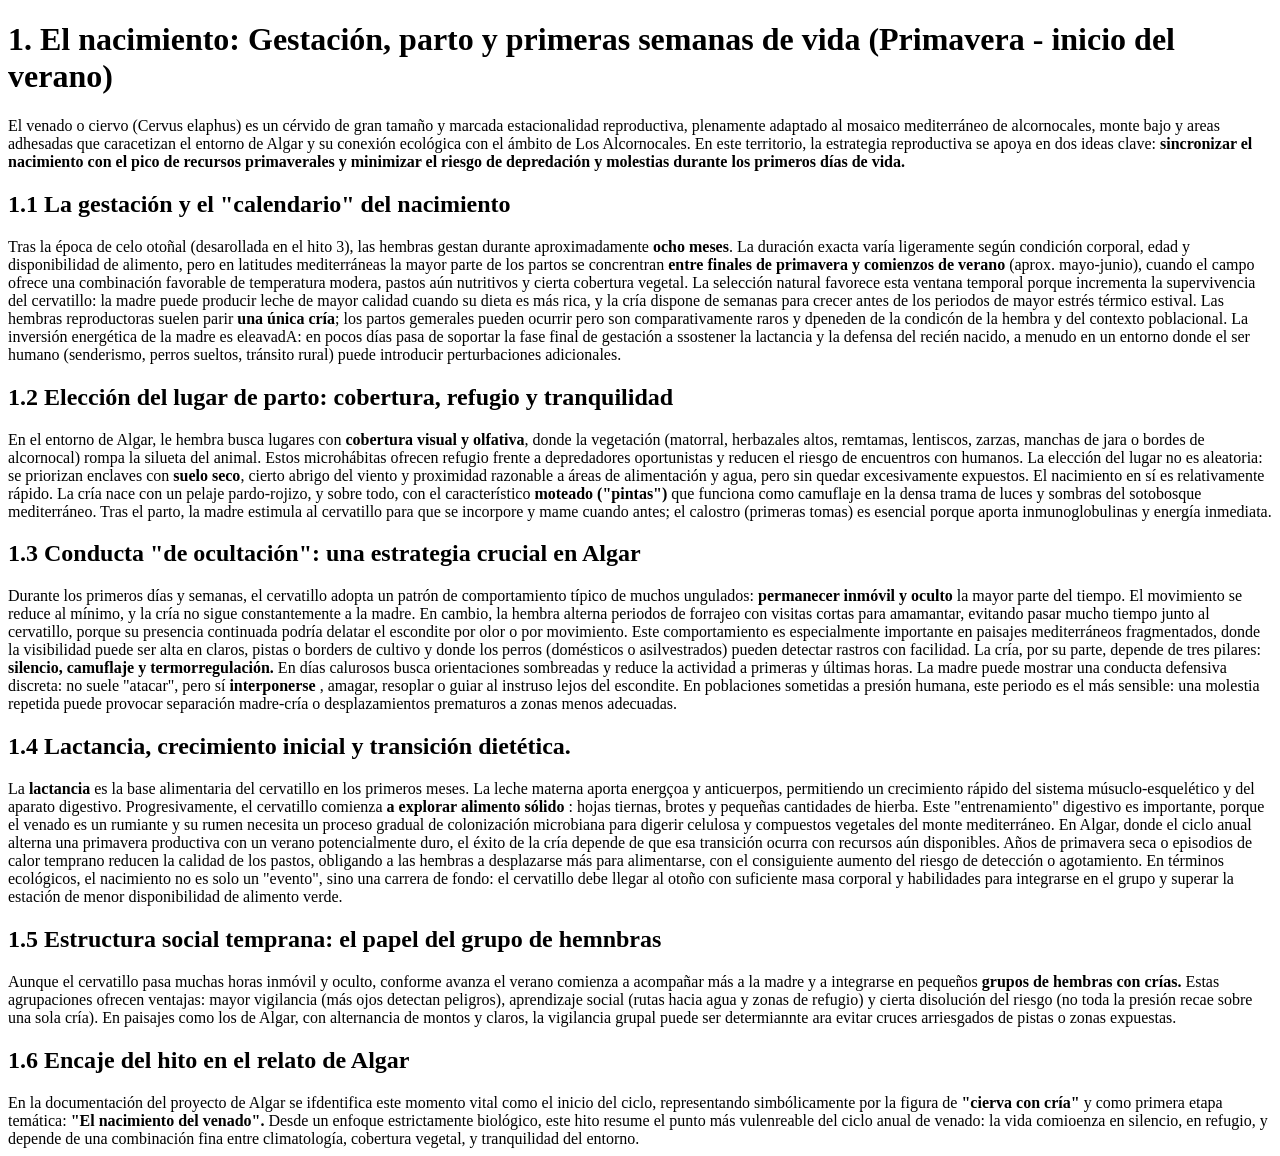
==== etapa-1/index.html @ e4fd77b7 "Texto 1, push" ====
<!DOCTYPE html>
<html lang="en">

<head>
  <meta charset="UTF-8">
  <meta name="viewport" content="width=device-width, initial-scale=1.0">
  <title>Etapa 1: El nacimiento</title>
</head>

<body>
    <h1> 1. El nacimiento: Gestación, parto y primeras semanas de vida (Primavera - inicio del verano)</h1>
    El venado o ciervo (Cervus elaphus) es un cérvido de gran tamaño y marcada estacionalidad reproductiva, plenamente adaptado al mosaico mediterráneo de alcornocales, monte bajo y areas
    adhesadas que caracetizan el entorno de Algar y su conexión ecológica con el ámbito de
    Los Alcornocales. En este territorio, la estrategia reproductiva se apoya en dos ideas 
    clave: <b>sincronizar el nacimiento con el pico de recursos primaverales y minimizar el
    riesgo de depredación y molestias durante los primeros días de vida.</b>
    <h2> 1.1 La gestación y el "calendario" del nacimiento </h2>
        Tras la época de celo otoñal (desarollada en el hito 3), las hembras gestan durante
        aproximadamente <b>ocho meses</b>. La duración exacta varía ligeramente según
        condición corporal, edad y disponibilidad de alimento, pero en latitudes mediterráneas
        la mayor parte de los partos se concrentran <b>entre finales de primavera y comienzos de verano </b>
        (aprox. mayo-junio), cuando el campo ofrece una combinación favorable de temperatura
        modera, pastos aún nutritivos y cierta cobertura vegetal. La selección natural favorece
        esta ventana temporal porque incrementa la supervivencia del cervatillo: la madre puede
        producir leche de mayor calidad cuando su dieta es más rica, y la cría dispone de 
        semanas para crecer antes de los periodos de mayor estrés térmico estival. 

        Las hembras reproductoras suelen parir <b>una única cría</b>; los partos gemerales pueden
        ocurrir pero son comparativamente raros y dpeneden de la condicón de la hembra y del
        contexto poblacional. La inversión energética de la madre es eleavadA: en pocos días 
        pasa de soportar la fase final de gestación a ssostener la lactancia y la defensa del
        recién nacido, a menudo en un entorno donde el ser humano (senderismo, perros sueltos,
        tránsito rural) puede introducir perturbaciones adicionales. 

        <h2> 1.2 Elección del lugar de parto: cobertura, refugio y tranquilidad </h2>

        En el entorno de Algar, le hembra busca lugares con <b>cobertura visual y olfativa</b>, 
        donde la vegetación (matorral, herbazales altos, remtamas, lentiscos, zarzas, manchas de jara o bordes
        de alcornocal) rompa la silueta del animal. Estos microhábitas ofrecen refugio frente a depredadores
        oportunistas y reducen el riesgo de encuentros con humanos. 
        La elección del lugar no es aleatoria: se priorizan enclaves con <b>suelo seco</b>, cierto abrigo del viento
        y proximidad razonable a áreas de alimentación y agua, pero sin quedar excesivamente expuestos.

        El nacimiento en sí es relativamente rápido. La cría nace con un pelaje pardo-rojizo, y sobre todo,
        con el característico <b>moteado ("pintas") </b> que funciona como camuflaje en la densa trama de luces y sombras
        del sotobosque mediterráneo. Tras el parto, la madre estimula al cervatillo para que se incorpore y mame
        cuando antes; el calostro (primeras tomas) es esencial porque aporta inmunoglobulinas y energía inmediata. 

        <h2> 1.3 Conducta "de ocultación": una estrategia crucial en Algar </h2>
        Durante los primeros días y semanas, el cervatillo adopta un patrón de comportamiento típico de muchos
        ungulados: <b>permanecer inmóvil y oculto</b> la mayor parte del tiempo. El movimiento se reduce al mínimo, y la cría 
        no sigue constantemente a la madre. En cambio, la hembra alterna periodos de forrajeo con visitas cortas para
        amamantar, evitando pasar mucho tiempo junto al cervatillo, porque su presencia continuada podría delatar el 
        escondite por olor o por movimiento. Este comportamiento es especialmente importante en paisajes mediterráneos 
        fragmentados, donde la visibilidad puede ser alta en claros, pistas o borders de cultivo y donde los perros
        (domésticos o asilvestrados) pueden detectar rastros con facilidad.

        La cría, por su parte, depende de tres pilares: <b>silencio, camuflaje y termorregulación.</b>
        En días calurosos busca orientaciones sombreadas y reduce la actividad a primeras y últimas
        horas. La madre puede mostrar una conducta defensiva discreta: no suele "atacar", pero sí <b>interponerse </b>,
        amagar, resoplar o guiar al instruso lejos del escondite. En poblaciones sometidas a presión humana, este 
        periodo es el más sensible: una molestia repetida puede provocar separación madre-cría o desplazamientos 
        prematuros a zonas menos adecuadas. 

        <h2> 1.4 Lactancia, crecimiento inicial y transición dietética. </h2>

        La <b> lactancia </b> es la base alimentaria del cervatillo en los primeros meses. La leche materna aporta energçoa y anticuerpos, permitiendo un crecimiento rápido del sistema músuclo-esquelético
        y del aparato digestivo. Progresivamente, el cervatillo comienza<b> a explorar alimento sólido </b> : hojas tiernas, brotes y pequeñas cantidades de hierba. Este "entrenamiento" digestivo
        es importante, porque el venado es un rumiante y su rumen necesita un proceso gradual de colonización microbiana para digerir celulosa y compuestos vegetales del monte mediterráneo. 

        En Algar, donde el ciclo anual alterna una primavera productiva con un verano potencialmente duro, el éxito de la cría depende de que esa transición ocurra con recursos aún
        disponibles. Años de primavera seca o episodios de calor temprano reducen la calidad de los pastos, obligando a las hembras a desplazarse más para alimentarse, con el consiguiente
        aumento del riesgo de detección o agotamiento. En términos ecológicos, el nacimiento no es solo un "evento", sino una carrera de fondo: el cervatillo debe llegar al otoño con
        suficiente masa corporal y habilidades para integrarse en el grupo y superar la estación de menor disponibilidad de alimento verde. 

        <h2> 1.5 Estructura social temprana: el papel del grupo de hemnbras </h2>

        Aunque el cervatillo pasa muchas horas inmóvil y oculto, conforme avanza el verano comienza a acompañar más a la madre y a integrarse en pequeños<b> grupos de hembras con crías.</b>
        Estas agrupaciones ofrecen ventajas: mayor vigilancia (más ojos detectan peligros), aprendizaje social (rutas hacia agua y zonas de refugio) y cierta disolución del riesgo
        (no toda la presión recae sobre una sola cría). En paisajes como los de Algar, con alternancia de montos y claros, la vigilancia grupal puede ser determiannte ara evitar 
        cruces arriesgados de pistas o zonas expuestas.

        <h2> 1.6 Encaje del hito en el relato de Algar </h2>

        En la documentación del proyecto de Algar se ifdentifica este momento vital como el inicio del ciclo, representando simbólicamente por la figura de <b>"cierva con cría"</b> y como primera etapa 
        temática: <b>"El nacimiento del venado".</b>

        Desde un enfoque estrictamente biológico, este hito resume el punto más vulenreable del ciclo anual de venado: la vida comioenza en silencio, en refugio, y depende de una combinación
        fina entre climatología, cobertura vegetal, y tranquilidad del entorno. 

</body>

</html>
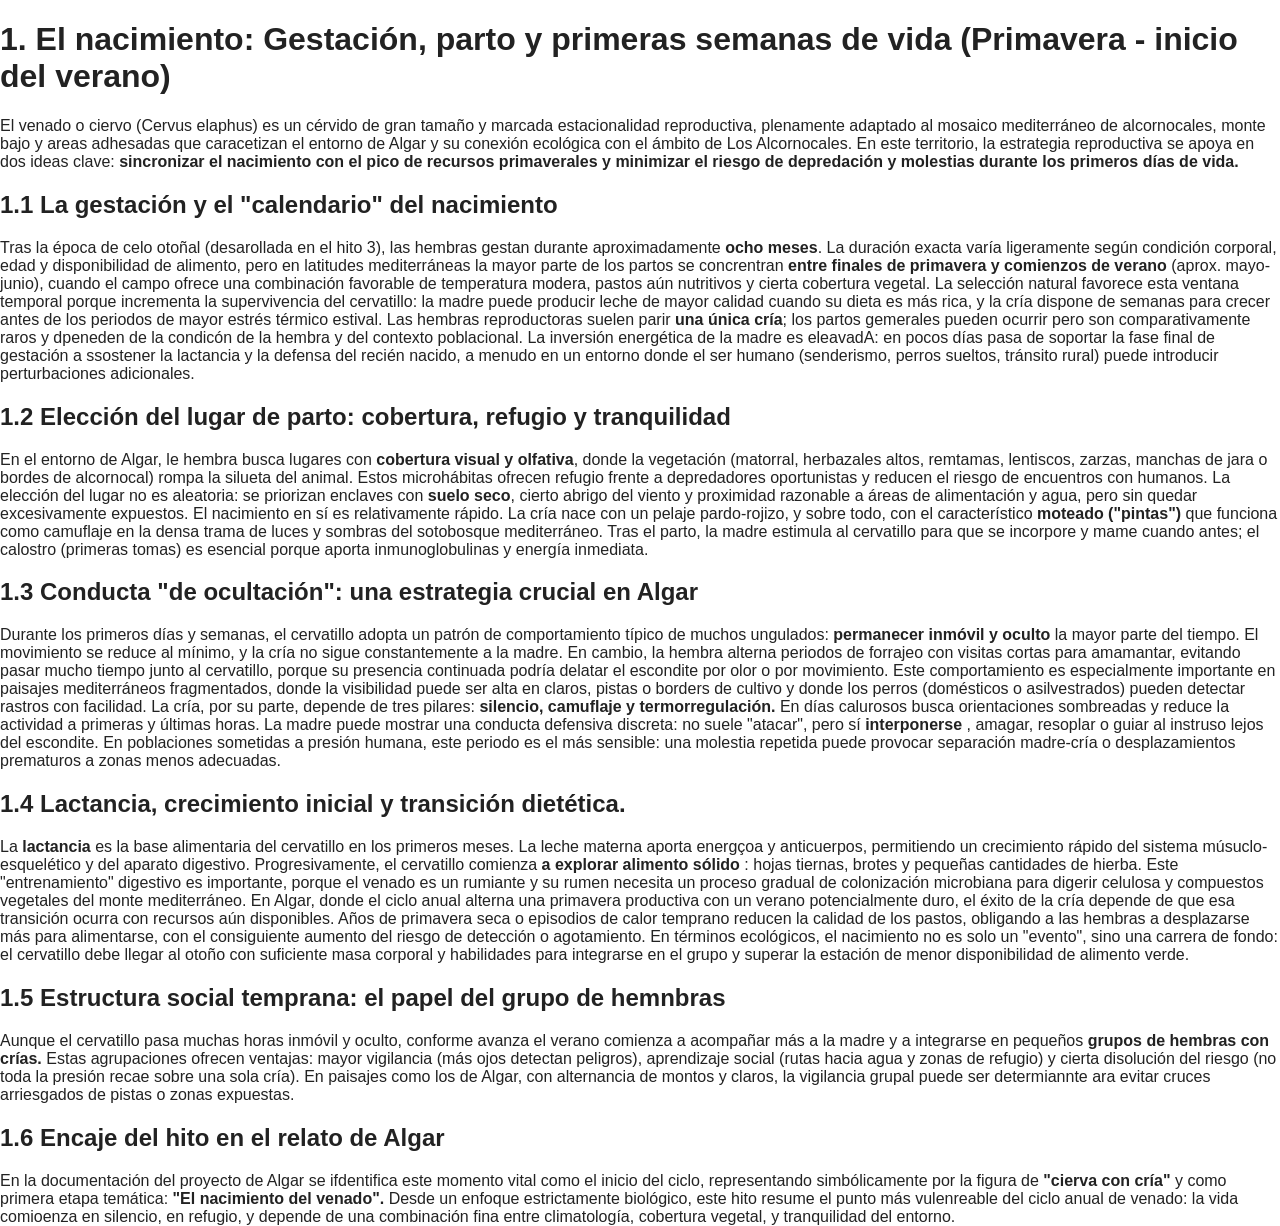
==== commit 235f66b4: "css added to etapa 1" ====
--- a/etapa-1/index.html
+++ b/etapa-1/index.html
@@ -5,6 +5,7 @@
   <meta charset="UTF-8">
   <meta name="viewport" content="width=device-width, initial-scale=1.0">
   <title>Etapa 1: El nacimiento</title>
+  <link rel="stylesheet" href="../main.css">
 </head>
 
 <body>
--- a/main.css
+++ b/main.css
@@ -0,0 +1,531 @@
+
+
+
+/* ------------------- PAGINA MAPA ---------------- */
+
+
+/* =====================================================
+   1. CUSTOMIZATION SETTINGS
+===================================================== */
+
+:root {
+
+  /* GENERAL PAGE */
+  --page-background: #ffffff;
+  --page-font: Arial, sans-serif;
+  --page-text-color: #222222;
+
+  /* LOGO AREA */
+  --logo-area-background: #ffffff;
+  --logo-area-height: 110px;
+  --logo-area-padding: 20px 30px;
+  --logo-area-alignment: flex-start;
+
+  --logo-width: 180px;
+  --logo-height: 70px;
+  --logo-object-fit: contain;
+
+  /* LEFT LINKS AREA */
+  --links-background: #94b97f;
+  --links-padding: 25px 30px;
+  --links-gap: 40px;
+
+  --links-font-family: Georgia, sans-serif;
+  --links-font-size: 30px;
+  --links-font-weight: 600;
+  --links-text-color: #333333;
+  --links-hover-color: #c49a55;
+
+  --links-description-size: 17px;
+  --links-description-color: #434343;
+  --links-description-weight: 400;
+
+  /* LEFT COLUMN */
+  --sidebar-width: 300px;
+  --sidebar-background: #f4f4f4;
+
+  /* MAIN CONTENT */
+  --main-background: #ffffff;
+  --main-padding: 30px;
+  --map-panel-gap: 25px;
+
+  /* INFORMATION PANEL */
+  --info-panel-width: 300px;
+  --info-panel-background: #ffffff;
+  --info-panel-padding: 20px;
+
+  /* INFORMATION TITLES */
+  --info-title-font: Georgia, serif;
+  --info-title-size: 27px;
+  --info-title-color: #292929;
+  --info-title-accent: #c49a55;
+
+  /* INFO IMAGE */
+  --info-image-height: 190px;
+  --info-image-radius: 6px;
+
+  /* MAP MARKERS */
+  --marker-size: 25px;
+  --marker-color: #e5383500;
+  --marker-hover-color: #ff9800;
+
+  /* MOBILE */
+  --mobile-padding: 15px;
+}
+
+
+/* =====================================================
+   2. GENERAL PAGE STYLING
+===================================================== */
+
+* {
+  box-sizing: border-box;
+}
+
+body {
+  margin: 0;
+  font-family: var(--page-font);
+  background: var(--page-background);
+  color: var(--page-text-color);
+}
+
+
+/* =====================================================
+   3. MAIN DESKTOP LAYOUT
+   Left sidebar + right map area
+===================================================== */
+
+.page-layout {
+  display: flex;
+  width: 100%;
+  min-height: 100vh;
+  align-items: stretch;
+}
+
+
+/* =====================================================
+   4. LEFT SIDEBAR
+===================================================== */
+
+.sidebar {
+  width: var(--sidebar-width);
+  flex: 0 0 var(--sidebar-width);
+
+  background: var(--sidebar-background);
+  display: flex;
+  flex-direction: column;
+}
+
+
+/* LOGO AREA */
+
+.logo-area {
+  width: 100%;
+  min-height: var(--logo-area-height);
+  padding: var(--logo-area-padding);
+
+  display: flex;
+  align-items: center;
+  justify-content: var(--logo-area-alignment);
+
+  background: var(--logo-area-background);
+}
+
+.logo-area img {
+  width: var(--logo-width);
+  height: var(--logo-height);
+  object-fit: var(--logo-object-fit);
+  display: block;
+  max-width: 100%;
+}
+
+
+/* =====================================================
+   5. EXTERNAL LINKS
+===================================================== */
+
+.links-area {
+  width: 100%;
+  padding: var(--links-padding);
+  background: var(--links-background);
+  border-top-right-radius: 20px;
+  border-bottom-right-radius: 20px;
+
+  display: flex;
+  flex-direction: column;
+  align-items: flex-start;
+  justify-content: flex-start;
+
+  gap: var(--links-gap);
+}
+
+.link-item {
+  display: flex;
+  flex-direction: column;
+  align-items: flex-start;
+  gap: 6px;
+}
+
+.link-item a {
+  font-family: var(--links-font-family);
+  font-size: var(--links-font-size);
+  font-weight: var(--links-font-weight);
+
+  color: var(--links-text-color);
+  text-decoration: none;
+
+  transition: color 0.2s ease;
+}
+
+.link-item a:hover {
+  color: var(--links-hover-color);
+}
+
+.link-item span {
+  font-family: var(--links-font-family);
+  font-size: var(--links-description-size);
+  font-weight: var(--links-description-weight);
+
+  color: var(--links-description-color);
+  line-height: 1.5;
+}
+
+
+/* =====================================================
+   6. RIGHT MAIN CONTENT
+===================================================== */
+
+.main-content {
+  flex: 1;
+  min-width: 0;
+
+  padding: var(--main-padding);
+  background: var(--main-background);
+}
+
+
+/* =====================================================
+   7. MAP AND INFORMATION PANEL
+===================================================== */
+
+.map-layout {
+  width: 100%;
+
+  display: flex;
+  align-items: flex-start;
+  gap: var(--map-panel-gap);
+}
+
+.map-container {
+  flex: 1;
+  min-width: 0;
+  
+}
+
+/*
+  Set this aspect ratio to match your map image.
+  Example: 1920 x 1080 = 16 / 9
+*/
+
+.map-wrapper {
+  position: relative;
+  width: 100%;
+  aspect-ratio: 4 / 3;
+  overflow: hidden;
+  border-radius: 30px;
+}
+
+.map-wrapper > img {
+  position: absolute;
+  inset: 0;
+
+  width: 100%;
+  height: 100%;
+
+  display: block;
+  object-fit: fill;
+}
+
+
+/* =====================================================
+   8. MAP MARKERS
+===================================================== */
+
+.map-point {
+  position: absolute;
+
+  width: var(--marker-size);
+  height: var(--marker-size);
+
+  border-radius: 50%;
+  background: var(--marker-color);
+
+  border: 5px solid white;
+  transform: translate(-50%, -50%);
+
+  cursor: pointer;
+  z-index: 2;
+
+  transition:
+    background 0.2s ease,
+    transform 0.2s ease;
+}
+
+.map-point:hover,
+.map-point.active,
+.map-point:focus-visible {
+  background: var(--marker-hover-color);
+  transform: translate(-50%, -50%) scale(1.3);
+}
+
+.map-point:focus-visible {
+  outline: 2px solid var(--marker-hover-color);
+  outline-offset: 4px;
+}
+
+.map-point.active {
+  animation: markerPulse 0.5s ease;
+}
+
+@keyframes markerPulse {
+
+  0% {
+    transform: translate(-50%, -50%) scale(1);
+  }
+
+  50% {
+    transform: translate(-50%, -50%) scale(1.5);
+  }
+
+  100% {
+    transform: translate(-50%, -50%) scale(1.3);
+  }
+
+}
+
+
+/* =====================================================
+   9. INFORMATION PANEL
+===================================================== */
+
+.info-panel {
+  flex: 0 0 var(--info-panel-width);
+  width: var(--info-panel-width);
+
+  padding: var(--info-panel-padding);
+  background: var(--info-panel-background);
+
+  min-width: 0;
+
+  transition:
+    opacity 0.2s ease,
+    transform 0.2s ease;
+}
+
+.info-panel.changing {
+  opacity: 0;
+  transform: translateY(8px);
+}
+
+
+/* =====================================================
+   10. STYLIZED INFORMATION TITLES
+===================================================== */
+
+.info-panel h2 {
+  font-family: var(--info-title-font);
+  font-size: var(--info-title-size);
+  font-weight: 600;
+  line-height: 1.2;
+  letter-spacing: -0.5px;
+
+  color: var(--info-title-color);
+
+  margin-top: 0;
+  margin-bottom: 22px;
+  padding-bottom: 12px;
+
+  position: relative;
+
+  animation: textAppear 0.4s ease both;
+}
+
+.info-panel h2::after {
+  content: "";
+
+  position: absolute;
+  bottom: 0;
+  left: 0;
+
+  width: 45px;
+  height: 3px;
+
+  background: var(--info-title-accent);
+  border-radius: 3px;
+}
+
+
+/* =====================================================
+   11. INFORMATION IMAGES
+===================================================== */
+
+.info-image {
+  width: 100%;
+  height: var(--info-image-height);
+
+  object-fit: cover;
+  border-radius: var(--info-image-radius);
+
+  display: block;
+  margin-bottom: 20px;
+
+  animation: imageAppear 0.45s ease both;
+}
+
+@keyframes imageAppear {
+
+  from {
+    opacity: 0;
+    transform: scale(0.97);
+  }
+
+  to {
+    opacity: 1;
+    transform: scale(1);
+  }
+
+}
+
+
+/* =====================================================
+   12. INFORMATION TEXT ANIMATION
+===================================================== */
+
+.info-panel p {
+  line-height: 1.6;
+
+  animation: textAppear 0.4s ease both;
+  animation-delay: 0.08s;
+}
+
+.info-extra {
+  margin-top: 15px;
+  line-height: 1.6;
+
+  animation: textAppear 0.4s ease both;
+  animation-delay: 0.14s;
+}
+
+@keyframes textAppear {
+
+  from {
+    opacity: 0;
+    transform: translateY(6px);
+  }
+
+  to {
+    opacity: 1;
+    transform: translateY(0);
+  }
+
+}
+
+
+/* =====================================================
+   13. RESPONSIVE DESIGN
+===================================================== */
+
+/* Tablet and mobile */
+
+@media (max-width: 900px) {
+
+  /* Stack sidebar above map */
+  .page-layout {
+    flex-direction: column;
+  }
+
+  .sidebar {
+    width: 100%;
+    flex: none;
+  }
+
+  .logo-area {
+    min-height: 105px;
+    padding: 15px 20px;
+  }
+
+  /* Links become horizontal where space allows */
+  .links-area {
+    flex-direction: column;
+    flex-wrap: wrap;
+    gap: 22px;
+    padding: 20px;
+    border-radius: 20px;
+  }
+
+  .link-item a {
+    font-size: 40px;
+  }
+
+  .link-item span {
+    font-size: 20px;
+  }
+
+  /* Map below links */
+  .main-content {
+    width: 100%;
+    padding: var(--mobile-padding);
+  }
+
+  /* Map and info panel stack */
+  .map-layout {
+    flex-direction: column;
+  }
+
+  .map-container {
+    width: 100%;
+  }
+
+  .info-panel {
+    width: 100%;
+    flex: none;
+  }
+
+  .info-image {
+    height: 220px;
+  }
+
+}
+
+
+/* Smaller mobile screens */
+
+@media (max-width: 480px) {
+
+  .links-area {
+    flex-direction: column;
+    align-items: flex-start;
+    gap: 18px;
+  }
+
+}
+
+
+/* =====================================================
+   14. ACCESSIBILITY: REDUCED MOTION
+===================================================== */
+
+@media (prefers-reduced-motion: reduce) {
+
+  .info-panel,
+  .info-image,
+  .info-panel h2,
+  .info-panel p,
+  .info-extra,
+  .map-point.active,
+  .links-area a {
+    animation: none !important;
+    transition: none !important;
+  }
+
+}
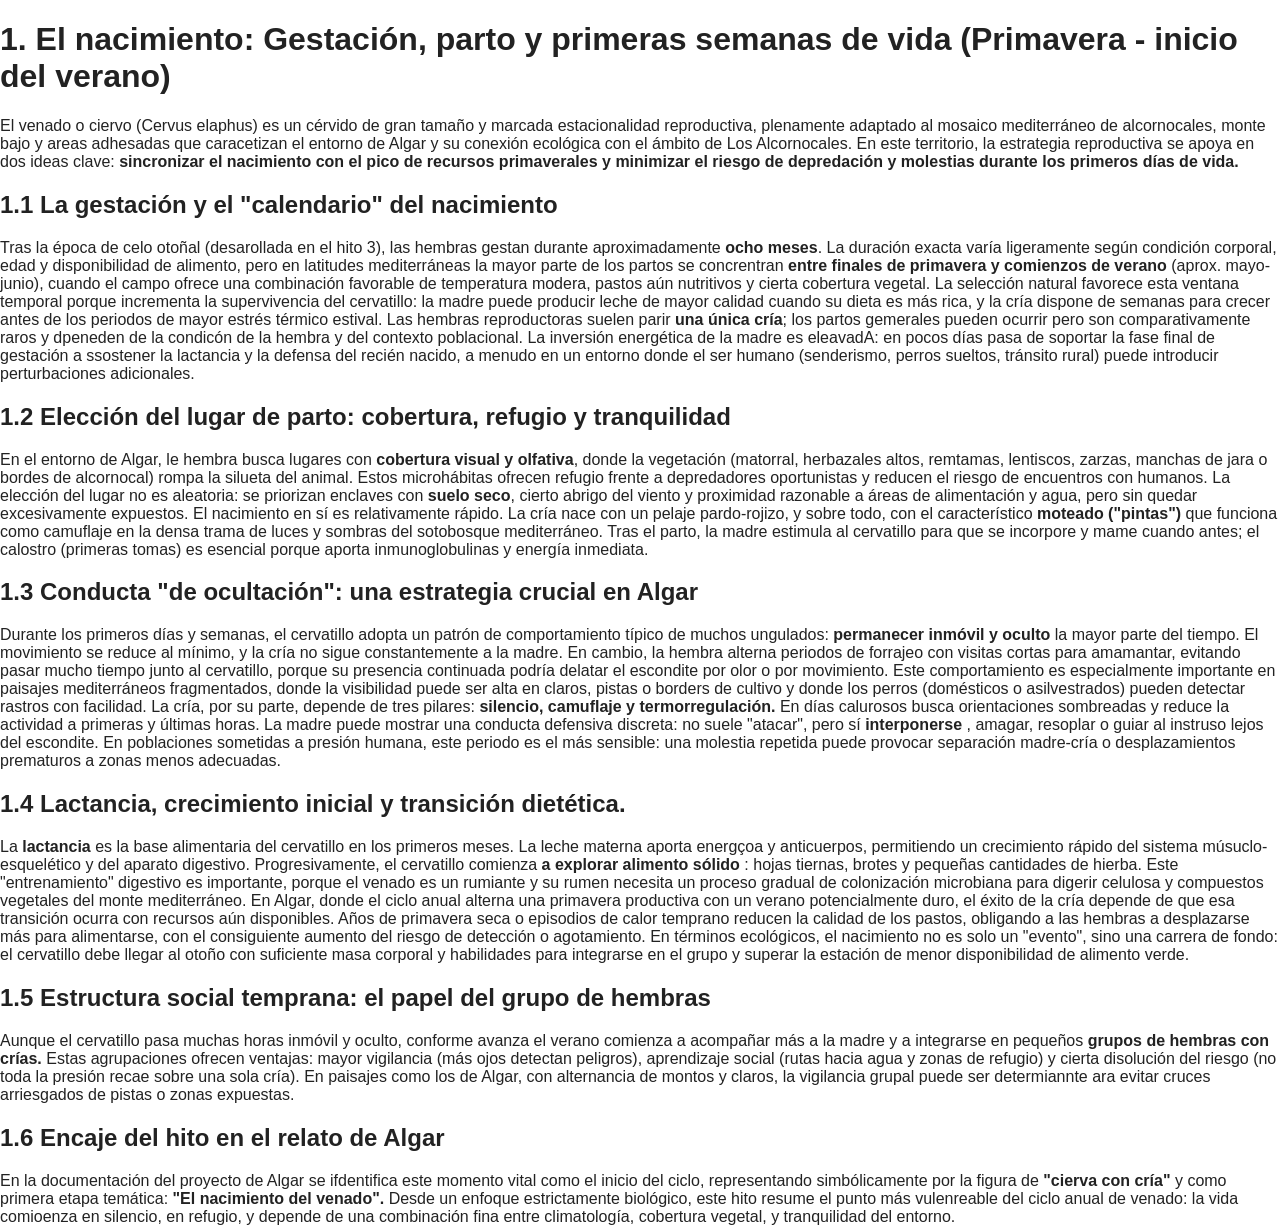
==== commit 233413a5: "nitpick1" ====
--- a/etapa-1/index.html
+++ b/etapa-1/index.html
@@ -74,7 +74,7 @@
         aumento del riesgo de detección o agotamiento. En términos ecológicos, el nacimiento no es solo un "evento", sino una carrera de fondo: el cervatillo debe llegar al otoño con
         suficiente masa corporal y habilidades para integrarse en el grupo y superar la estación de menor disponibilidad de alimento verde. 
 
-        <h2> 1.5 Estructura social temprana: el papel del grupo de hemnbras </h2>
+        <h2> 1.5 Estructura social temprana: el papel del grupo de hembras </h2>
 
         Aunque el cervatillo pasa muchas horas inmóvil y oculto, conforme avanza el verano comienza a acompañar más a la madre y a integrarse en pequeños<b> grupos de hembras con crías.</b>
         Estas agrupaciones ofrecen ventajas: mayor vigilancia (más ojos detectan peligros), aprendizaje social (rutas hacia agua y zonas de refugio) y cierta disolución del riesgo
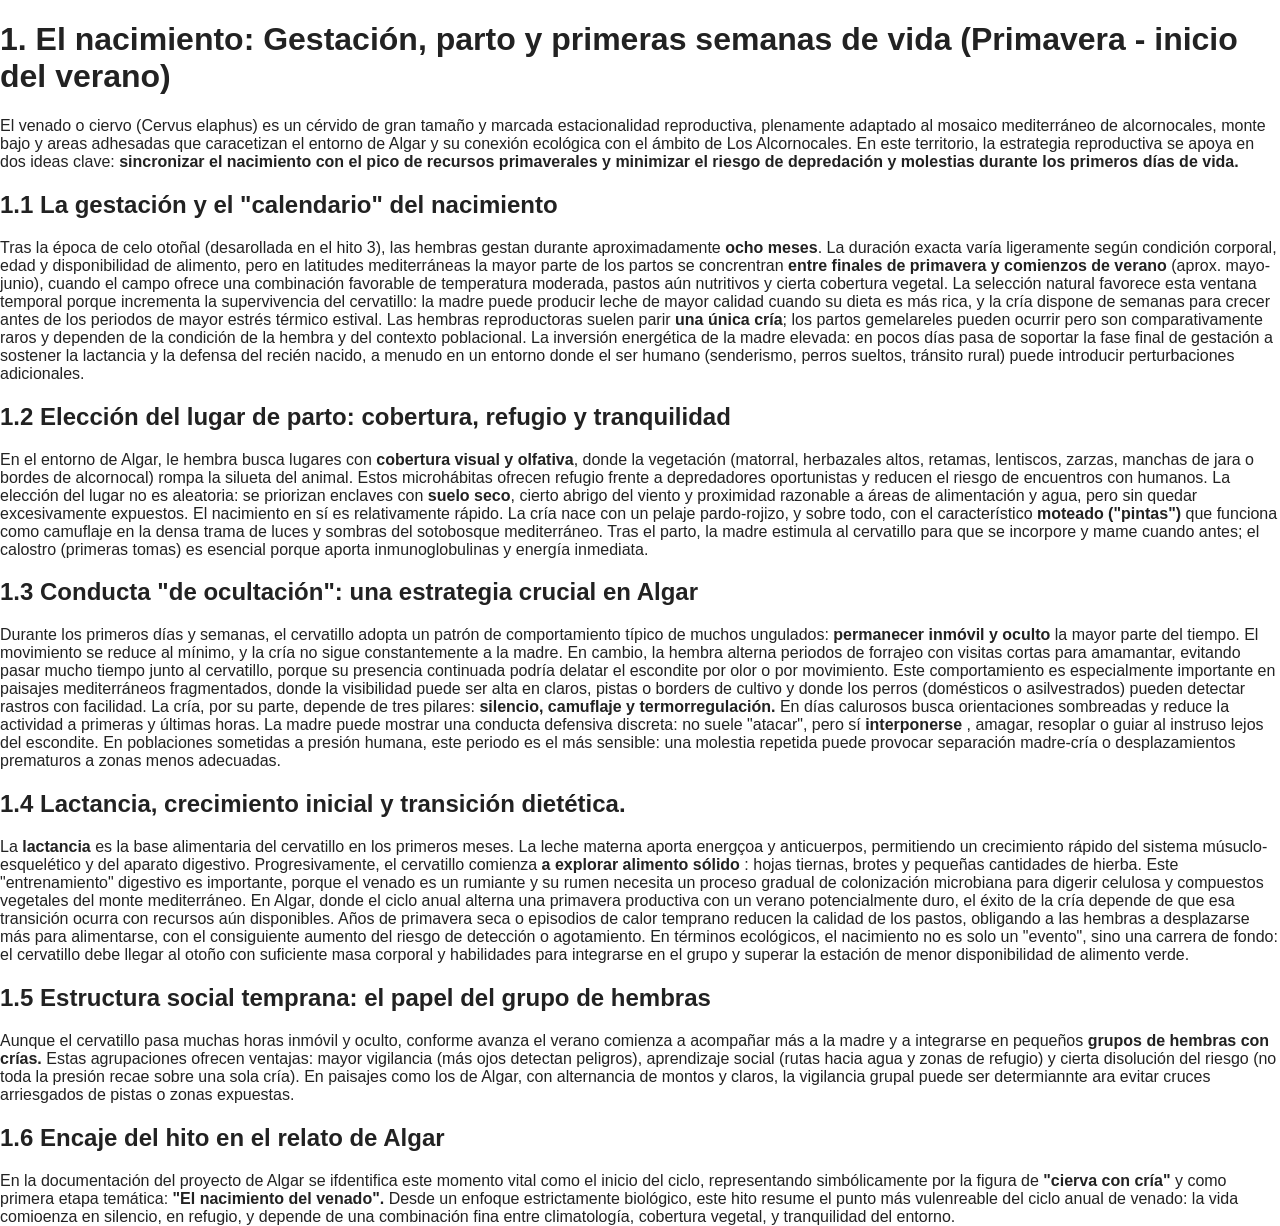
==== commit 5343b335: "nitpick2" ====
--- a/etapa-1/index.html
+++ b/etapa-1/index.html
@@ -21,22 +21,22 @@
         condición corporal, edad y disponibilidad de alimento, pero en latitudes mediterráneas
         la mayor parte de los partos se concrentran <b>entre finales de primavera y comienzos de verano </b>
         (aprox. mayo-junio), cuando el campo ofrece una combinación favorable de temperatura
-        modera, pastos aún nutritivos y cierta cobertura vegetal. La selección natural favorece
+        moderada, pastos aún nutritivos y cierta cobertura vegetal. La selección natural favorece
         esta ventana temporal porque incrementa la supervivencia del cervatillo: la madre puede
         producir leche de mayor calidad cuando su dieta es más rica, y la cría dispone de 
         semanas para crecer antes de los periodos de mayor estrés térmico estival. 
 
-        Las hembras reproductoras suelen parir <b>una única cría</b>; los partos gemerales pueden
-        ocurrir pero son comparativamente raros y dpeneden de la condicón de la hembra y del
-        contexto poblacional. La inversión energética de la madre es eleavadA: en pocos días 
-        pasa de soportar la fase final de gestación a ssostener la lactancia y la defensa del
+        Las hembras reproductoras suelen parir <b>una única cría</b>; los partos gemelareles pueden
+        ocurrir pero son comparativamente raros y dependen de la condición de la hembra y del
+        contexto poblacional. La inversión energética de la madre elevada: en pocos días 
+        pasa de soportar la fase final de gestación a sostener la lactancia y la defensa del
         recién nacido, a menudo en un entorno donde el ser humano (senderismo, perros sueltos,
         tránsito rural) puede introducir perturbaciones adicionales. 
 
         <h2> 1.2 Elección del lugar de parto: cobertura, refugio y tranquilidad </h2>
 
         En el entorno de Algar, le hembra busca lugares con <b>cobertura visual y olfativa</b>, 
-        donde la vegetación (matorral, herbazales altos, remtamas, lentiscos, zarzas, manchas de jara o bordes
+        donde la vegetación (matorral, herbazales altos, retamas, lentiscos, zarzas, manchas de jara o bordes
         de alcornocal) rompa la silueta del animal. Estos microhábitas ofrecen refugio frente a depredadores
         oportunistas y reducen el riesgo de encuentros con humanos. 
         La elección del lugar no es aleatoria: se priorizan enclaves con <b>suelo seco</b>, cierto abrigo del viento
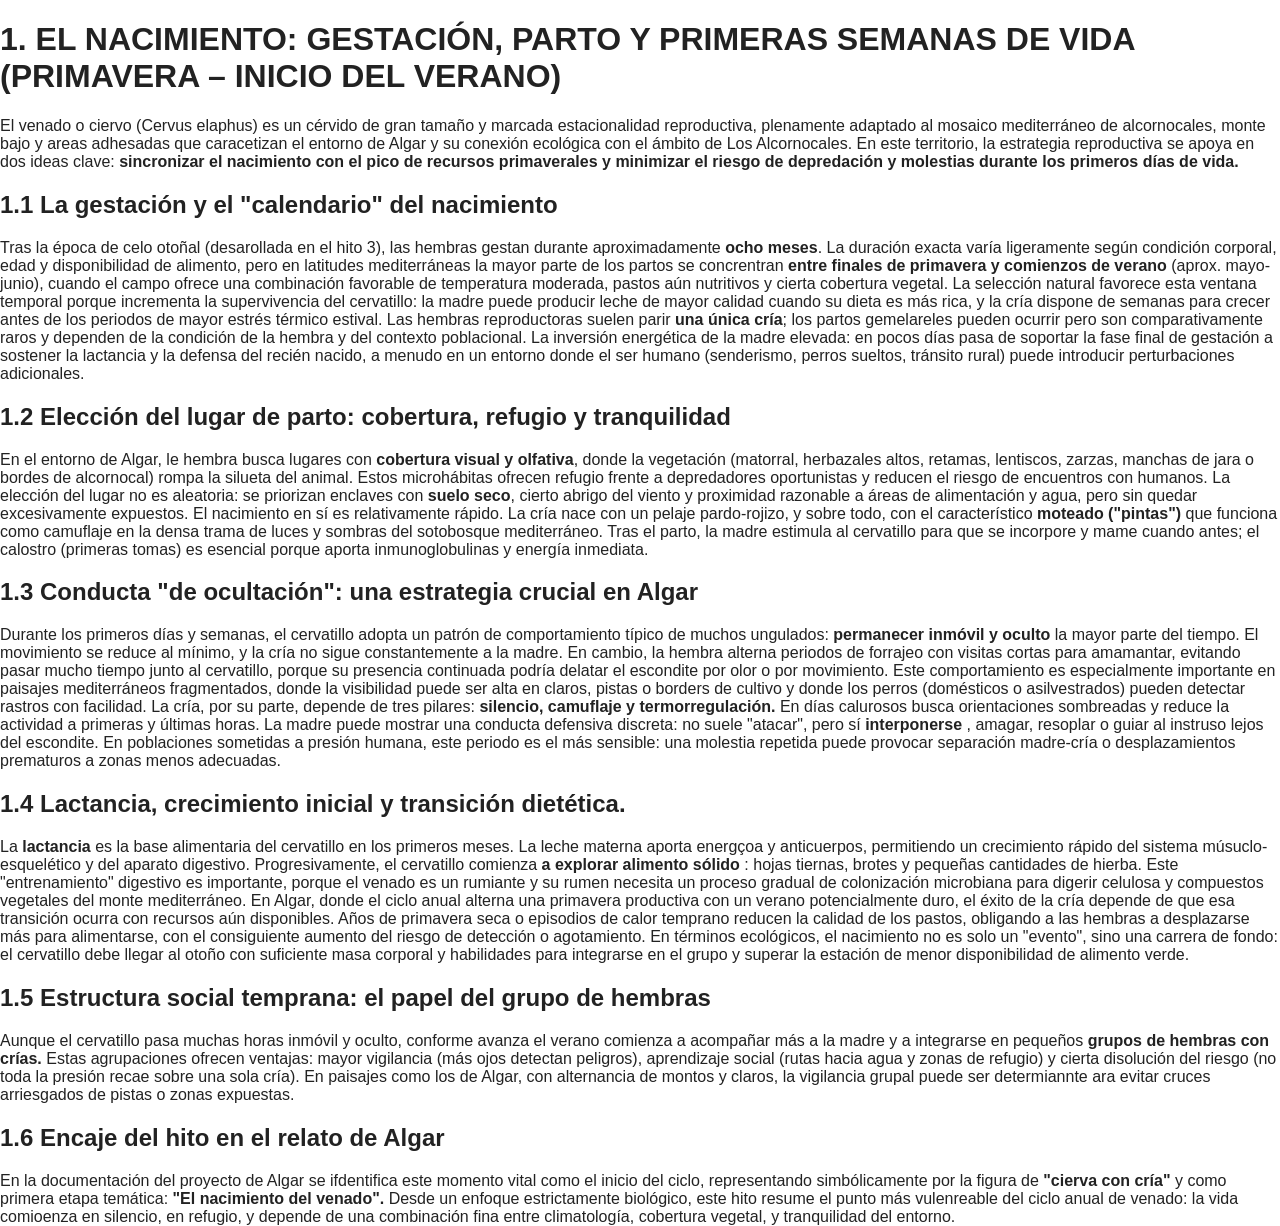
==== commit e6b49ca7: "Nitpick" ====
--- a/etapa-1/index.html
+++ b/etapa-1/index.html
@@ -9,86 +9,100 @@
 </head>
 
 <body>
-    <h1> 1. El nacimiento: Gestación, parto y primeras semanas de vida (Primavera - inicio del verano)</h1>
-    El venado o ciervo (Cervus elaphus) es un cérvido de gran tamaño y marcada estacionalidad reproductiva, plenamente adaptado al mosaico mediterráneo de alcornocales, monte bajo y areas
-    adhesadas que caracetizan el entorno de Algar y su conexión ecológica con el ámbito de
-    Los Alcornocales. En este territorio, la estrategia reproductiva se apoya en dos ideas 
-    clave: <b>sincronizar el nacimiento con el pico de recursos primaverales y minimizar el
+  <h1> 1. EL NACIMIENTO: GESTACIÓN, PARTO Y PRIMERAS SEMANAS DE VIDA
+    (PRIMAVERA – INICIO DEL VERANO)</h1>
+  El venado o ciervo (Cervus elaphus) es un cérvido de gran tamaño y marcada estacionalidad reproductiva, plenamente
+  adaptado al mosaico mediterráneo de alcornocales, monte bajo y areas
+  adhesadas que caracetizan el entorno de Algar y su conexión ecológica con el ámbito de
+  Los Alcornocales. En este territorio, la estrategia reproductiva se apoya en dos ideas
+  clave: <b>sincronizar el nacimiento con el pico de recursos primaverales y minimizar el
     riesgo de depredación y molestias durante los primeros días de vida.</b>
-    <h2> 1.1 La gestación y el "calendario" del nacimiento </h2>
-        Tras la época de celo otoñal (desarollada en el hito 3), las hembras gestan durante
-        aproximadamente <b>ocho meses</b>. La duración exacta varía ligeramente según
-        condición corporal, edad y disponibilidad de alimento, pero en latitudes mediterráneas
-        la mayor parte de los partos se concrentran <b>entre finales de primavera y comienzos de verano </b>
-        (aprox. mayo-junio), cuando el campo ofrece una combinación favorable de temperatura
-        moderada, pastos aún nutritivos y cierta cobertura vegetal. La selección natural favorece
-        esta ventana temporal porque incrementa la supervivencia del cervatillo: la madre puede
-        producir leche de mayor calidad cuando su dieta es más rica, y la cría dispone de 
-        semanas para crecer antes de los periodos de mayor estrés térmico estival. 
+  <h2> 1.1 La gestación y el "calendario" del nacimiento </h2>
+  Tras la época de celo otoñal (desarollada en el hito 3), las hembras gestan durante
+  aproximadamente <b>ocho meses</b>. La duración exacta varía ligeramente según
+  condición corporal, edad y disponibilidad de alimento, pero en latitudes mediterráneas
+  la mayor parte de los partos se concrentran <b>entre finales de primavera y comienzos de verano </b>
+  (aprox. mayo-junio), cuando el campo ofrece una combinación favorable de temperatura
+  moderada, pastos aún nutritivos y cierta cobertura vegetal. La selección natural favorece
+  esta ventana temporal porque incrementa la supervivencia del cervatillo: la madre puede
+  producir leche de mayor calidad cuando su dieta es más rica, y la cría dispone de
+  semanas para crecer antes de los periodos de mayor estrés térmico estival.
 
-        Las hembras reproductoras suelen parir <b>una única cría</b>; los partos gemelareles pueden
-        ocurrir pero son comparativamente raros y dependen de la condición de la hembra y del
-        contexto poblacional. La inversión energética de la madre elevada: en pocos días 
-        pasa de soportar la fase final de gestación a sostener la lactancia y la defensa del
-        recién nacido, a menudo en un entorno donde el ser humano (senderismo, perros sueltos,
-        tránsito rural) puede introducir perturbaciones adicionales. 
+  Las hembras reproductoras suelen parir <b>una única cría</b>; los partos gemelareles pueden
+  ocurrir pero son comparativamente raros y dependen de la condición de la hembra y del
+  contexto poblacional. La inversión energética de la madre elevada: en pocos días
+  pasa de soportar la fase final de gestación a sostener la lactancia y la defensa del
+  recién nacido, a menudo en un entorno donde el ser humano (senderismo, perros sueltos,
+  tránsito rural) puede introducir perturbaciones adicionales.
 
-        <h2> 1.2 Elección del lugar de parto: cobertura, refugio y tranquilidad </h2>
+  <h2> 1.2 Elección del lugar de parto: cobertura, refugio y tranquilidad </h2>
 
-        En el entorno de Algar, le hembra busca lugares con <b>cobertura visual y olfativa</b>, 
-        donde la vegetación (matorral, herbazales altos, retamas, lentiscos, zarzas, manchas de jara o bordes
-        de alcornocal) rompa la silueta del animal. Estos microhábitas ofrecen refugio frente a depredadores
-        oportunistas y reducen el riesgo de encuentros con humanos. 
-        La elección del lugar no es aleatoria: se priorizan enclaves con <b>suelo seco</b>, cierto abrigo del viento
-        y proximidad razonable a áreas de alimentación y agua, pero sin quedar excesivamente expuestos.
+  En el entorno de Algar, le hembra busca lugares con <b>cobertura visual y olfativa</b>,
+  donde la vegetación (matorral, herbazales altos, retamas, lentiscos, zarzas, manchas de jara o bordes
+  de alcornocal) rompa la silueta del animal. Estos microhábitas ofrecen refugio frente a depredadores
+  oportunistas y reducen el riesgo de encuentros con humanos.
+  La elección del lugar no es aleatoria: se priorizan enclaves con <b>suelo seco</b>, cierto abrigo del viento
+  y proximidad razonable a áreas de alimentación y agua, pero sin quedar excesivamente expuestos.
 
-        El nacimiento en sí es relativamente rápido. La cría nace con un pelaje pardo-rojizo, y sobre todo,
-        con el característico <b>moteado ("pintas") </b> que funciona como camuflaje en la densa trama de luces y sombras
-        del sotobosque mediterráneo. Tras el parto, la madre estimula al cervatillo para que se incorpore y mame
-        cuando antes; el calostro (primeras tomas) es esencial porque aporta inmunoglobulinas y energía inmediata. 
+  El nacimiento en sí es relativamente rápido. La cría nace con un pelaje pardo-rojizo, y sobre todo,
+  con el característico <b>moteado ("pintas") </b> que funciona como camuflaje en la densa trama de luces y sombras
+  del sotobosque mediterráneo. Tras el parto, la madre estimula al cervatillo para que se incorpore y mame
+  cuando antes; el calostro (primeras tomas) es esencial porque aporta inmunoglobulinas y energía inmediata.
 
-        <h2> 1.3 Conducta "de ocultación": una estrategia crucial en Algar </h2>
-        Durante los primeros días y semanas, el cervatillo adopta un patrón de comportamiento típico de muchos
-        ungulados: <b>permanecer inmóvil y oculto</b> la mayor parte del tiempo. El movimiento se reduce al mínimo, y la cría 
-        no sigue constantemente a la madre. En cambio, la hembra alterna periodos de forrajeo con visitas cortas para
-        amamantar, evitando pasar mucho tiempo junto al cervatillo, porque su presencia continuada podría delatar el 
-        escondite por olor o por movimiento. Este comportamiento es especialmente importante en paisajes mediterráneos 
-        fragmentados, donde la visibilidad puede ser alta en claros, pistas o borders de cultivo y donde los perros
-        (domésticos o asilvestrados) pueden detectar rastros con facilidad.
+  <h2> 1.3 Conducta "de ocultación": una estrategia crucial en Algar </h2>
+  Durante los primeros días y semanas, el cervatillo adopta un patrón de comportamiento típico de muchos
+  ungulados: <b>permanecer inmóvil y oculto</b> la mayor parte del tiempo. El movimiento se reduce al mínimo, y la cría
+  no sigue constantemente a la madre. En cambio, la hembra alterna periodos de forrajeo con visitas cortas para
+  amamantar, evitando pasar mucho tiempo junto al cervatillo, porque su presencia continuada podría delatar el
+  escondite por olor o por movimiento. Este comportamiento es especialmente importante en paisajes mediterráneos
+  fragmentados, donde la visibilidad puede ser alta en claros, pistas o borders de cultivo y donde los perros
+  (domésticos o asilvestrados) pueden detectar rastros con facilidad.
 
-        La cría, por su parte, depende de tres pilares: <b>silencio, camuflaje y termorregulación.</b>
-        En días calurosos busca orientaciones sombreadas y reduce la actividad a primeras y últimas
-        horas. La madre puede mostrar una conducta defensiva discreta: no suele "atacar", pero sí <b>interponerse </b>,
-        amagar, resoplar o guiar al instruso lejos del escondite. En poblaciones sometidas a presión humana, este 
-        periodo es el más sensible: una molestia repetida puede provocar separación madre-cría o desplazamientos 
-        prematuros a zonas menos adecuadas. 
+  La cría, por su parte, depende de tres pilares: <b>silencio, camuflaje y termorregulación.</b>
+  En días calurosos busca orientaciones sombreadas y reduce la actividad a primeras y últimas
+  horas. La madre puede mostrar una conducta defensiva discreta: no suele "atacar", pero sí <b>interponerse </b>,
+  amagar, resoplar o guiar al instruso lejos del escondite. En poblaciones sometidas a presión humana, este
+  periodo es el más sensible: una molestia repetida puede provocar separación madre-cría o desplazamientos
+  prematuros a zonas menos adecuadas.
 
-        <h2> 1.4 Lactancia, crecimiento inicial y transición dietética. </h2>
+  <h2> 1.4 Lactancia, crecimiento inicial y transición dietética. </h2>
 
-        La <b> lactancia </b> es la base alimentaria del cervatillo en los primeros meses. La leche materna aporta energçoa y anticuerpos, permitiendo un crecimiento rápido del sistema músuclo-esquelético
-        y del aparato digestivo. Progresivamente, el cervatillo comienza<b> a explorar alimento sólido </b> : hojas tiernas, brotes y pequeñas cantidades de hierba. Este "entrenamiento" digestivo
-        es importante, porque el venado es un rumiante y su rumen necesita un proceso gradual de colonización microbiana para digerir celulosa y compuestos vegetales del monte mediterráneo. 
+  La <b> lactancia </b> es la base alimentaria del cervatillo en los primeros meses. La leche materna aporta energçoa y
+  anticuerpos, permitiendo un crecimiento rápido del sistema músuclo-esquelético
+  y del aparato digestivo. Progresivamente, el cervatillo comienza<b> a explorar alimento sólido </b> : hojas tiernas,
+  brotes y pequeñas cantidades de hierba. Este "entrenamiento" digestivo
+  es importante, porque el venado es un rumiante y su rumen necesita un proceso gradual de colonización microbiana para
+  digerir celulosa y compuestos vegetales del monte mediterráneo.
 
-        En Algar, donde el ciclo anual alterna una primavera productiva con un verano potencialmente duro, el éxito de la cría depende de que esa transición ocurra con recursos aún
-        disponibles. Años de primavera seca o episodios de calor temprano reducen la calidad de los pastos, obligando a las hembras a desplazarse más para alimentarse, con el consiguiente
-        aumento del riesgo de detección o agotamiento. En términos ecológicos, el nacimiento no es solo un "evento", sino una carrera de fondo: el cervatillo debe llegar al otoño con
-        suficiente masa corporal y habilidades para integrarse en el grupo y superar la estación de menor disponibilidad de alimento verde. 
+  En Algar, donde el ciclo anual alterna una primavera productiva con un verano potencialmente duro, el éxito de la cría
+  depende de que esa transición ocurra con recursos aún
+  disponibles. Años de primavera seca o episodios de calor temprano reducen la calidad de los pastos, obligando a las
+  hembras a desplazarse más para alimentarse, con el consiguiente
+  aumento del riesgo de detección o agotamiento. En términos ecológicos, el nacimiento no es solo un "evento", sino una
+  carrera de fondo: el cervatillo debe llegar al otoño con
+  suficiente masa corporal y habilidades para integrarse en el grupo y superar la estación de menor disponibilidad de
+  alimento verde.
 
-        <h2> 1.5 Estructura social temprana: el papel del grupo de hembras </h2>
+  <h2> 1.5 Estructura social temprana: el papel del grupo de hembras </h2>
 
-        Aunque el cervatillo pasa muchas horas inmóvil y oculto, conforme avanza el verano comienza a acompañar más a la madre y a integrarse en pequeños<b> grupos de hembras con crías.</b>
-        Estas agrupaciones ofrecen ventajas: mayor vigilancia (más ojos detectan peligros), aprendizaje social (rutas hacia agua y zonas de refugio) y cierta disolución del riesgo
-        (no toda la presión recae sobre una sola cría). En paisajes como los de Algar, con alternancia de montos y claros, la vigilancia grupal puede ser determiannte ara evitar 
-        cruces arriesgados de pistas o zonas expuestas.
+  Aunque el cervatillo pasa muchas horas inmóvil y oculto, conforme avanza el verano comienza a acompañar más a la madre
+  y a integrarse en pequeños<b> grupos de hembras con crías.</b>
+  Estas agrupaciones ofrecen ventajas: mayor vigilancia (más ojos detectan peligros), aprendizaje social (rutas hacia
+  agua y zonas de refugio) y cierta disolución del riesgo
+  (no toda la presión recae sobre una sola cría). En paisajes como los de Algar, con alternancia de montos y claros, la
+  vigilancia grupal puede ser determiannte ara evitar
+  cruces arriesgados de pistas o zonas expuestas.
 
-        <h2> 1.6 Encaje del hito en el relato de Algar </h2>
+  <h2> 1.6 Encaje del hito en el relato de Algar </h2>
 
-        En la documentación del proyecto de Algar se ifdentifica este momento vital como el inicio del ciclo, representando simbólicamente por la figura de <b>"cierva con cría"</b> y como primera etapa 
-        temática: <b>"El nacimiento del venado".</b>
+  En la documentación del proyecto de Algar se ifdentifica este momento vital como el inicio del ciclo, representando
+  simbólicamente por la figura de <b>"cierva con cría"</b> y como primera etapa
+  temática: <b>"El nacimiento del venado".</b>
 
-        Desde un enfoque estrictamente biológico, este hito resume el punto más vulenreable del ciclo anual de venado: la vida comioenza en silencio, en refugio, y depende de una combinación
-        fina entre climatología, cobertura vegetal, y tranquilidad del entorno. 
+  Desde un enfoque estrictamente biológico, este hito resume el punto más vulenreable del ciclo anual de venado: la vida
+  comioenza en silencio, en refugio, y depende de una combinación
+  fina entre climatología, cobertura vegetal, y tranquilidad del entorno.
 
 </body>
 
-</html>
+</html>
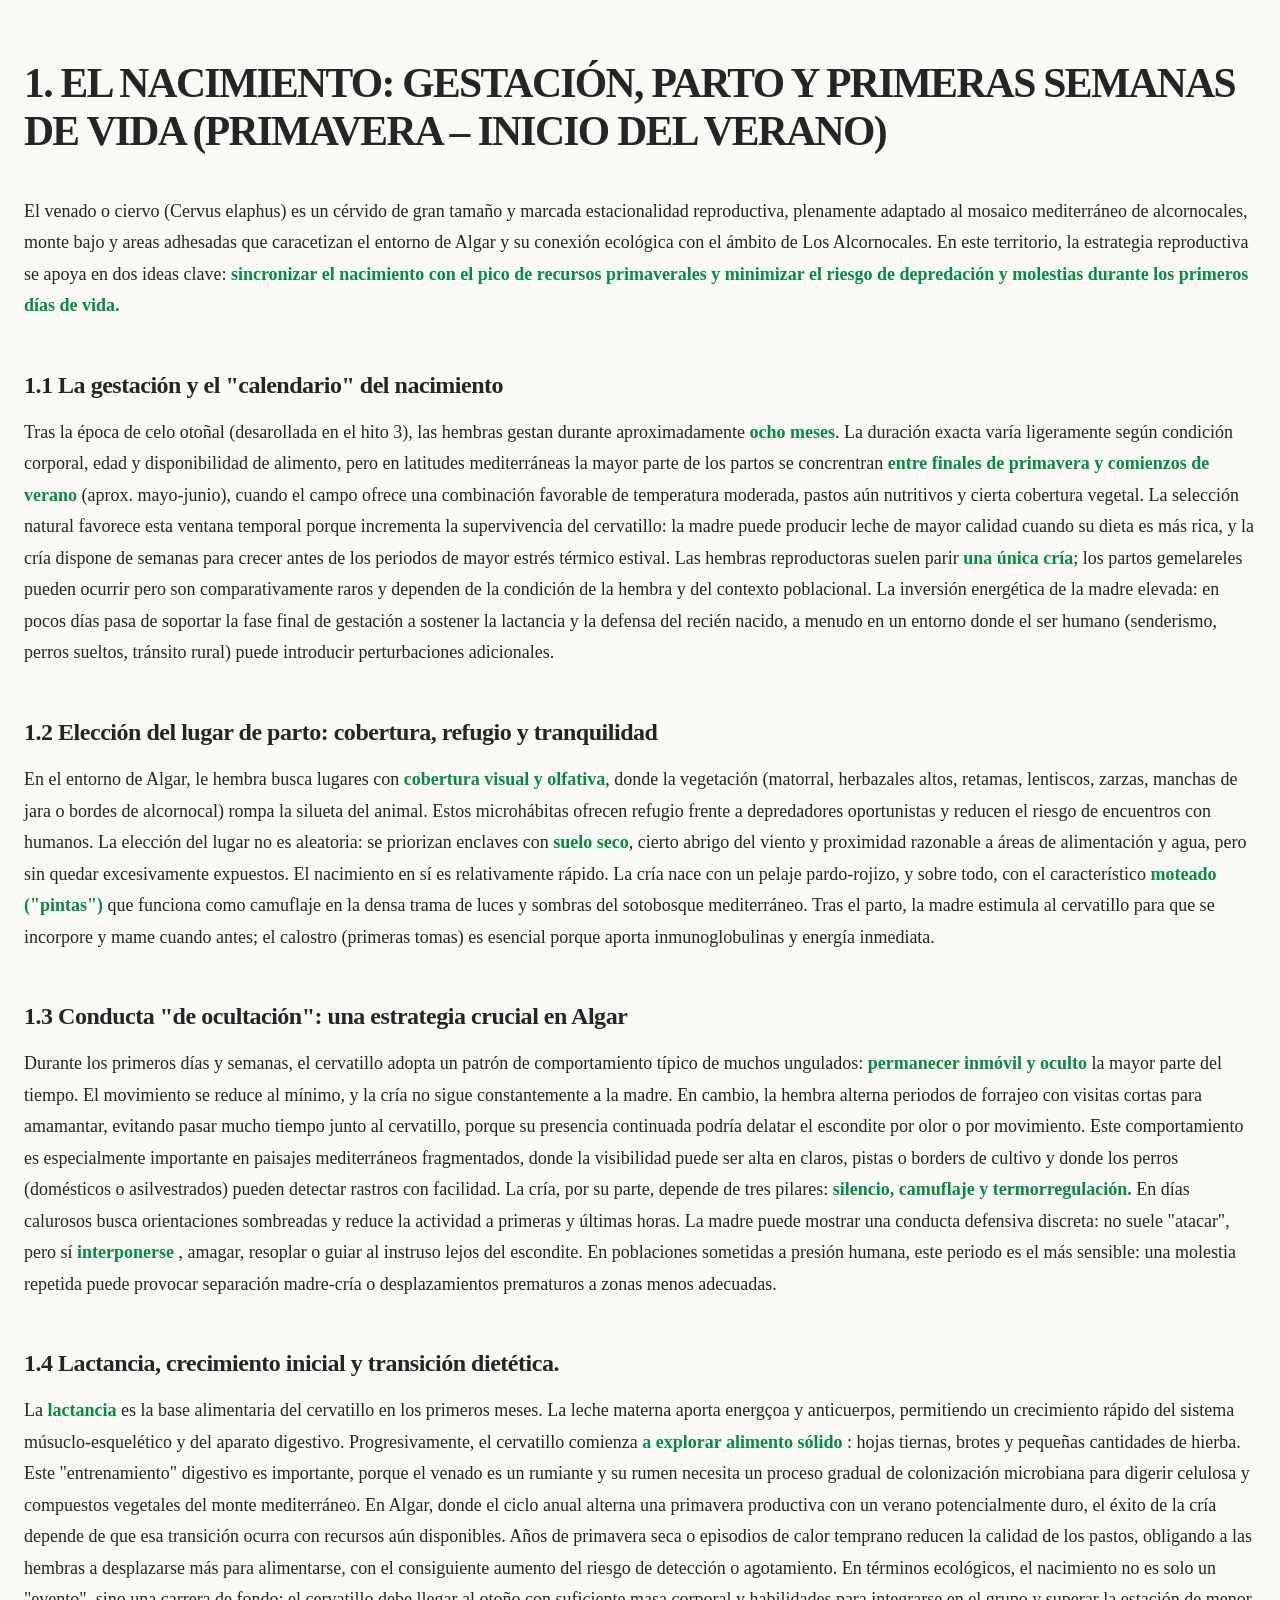
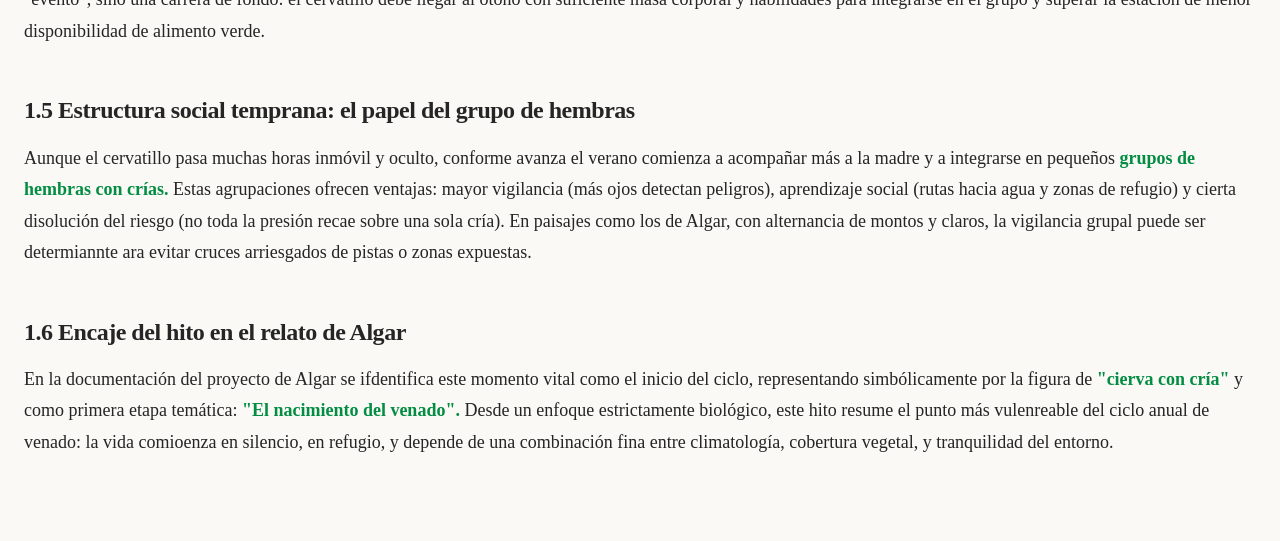
==== commit 62724c08: "CSS etapas" ====
--- a/etapa-1/index.html
+++ b/etapa-1/index.html
@@ -6,102 +6,111 @@
   <meta name="viewport" content="width=device-width, initial-scale=1.0">
   <title>Etapa 1: El nacimiento</title>
   <link rel="stylesheet" href="../main.css">
+  <link rel="stylesheet" href="../etapas.css">
 </head>
 
 <body>
   <h1> 1. EL NACIMIENTO: GESTACIÓN, PARTO Y PRIMERAS SEMANAS DE VIDA
     (PRIMAVERA – INICIO DEL VERANO)</h1>
-  El venado o ciervo (Cervus elaphus) es un cérvido de gran tamaño y marcada estacionalidad reproductiva, plenamente
-  adaptado al mosaico mediterráneo de alcornocales, monte bajo y areas
-  adhesadas que caracetizan el entorno de Algar y su conexión ecológica con el ámbito de
-  Los Alcornocales. En este territorio, la estrategia reproductiva se apoya en dos ideas
-  clave: <b>sincronizar el nacimiento con el pico de recursos primaverales y minimizar el
-    riesgo de depredación y molestias durante los primeros días de vida.</b>
+  <p>El venado o ciervo (Cervus elaphus) es un cérvido de gran tamaño y marcada estacionalidad reproductiva, plenamente
+    adaptado al mosaico mediterráneo de alcornocales, monte bajo y areas
+    adhesadas que caracetizan el entorno de Algar y su conexión ecológica con el ámbito de
+    Los Alcornocales. En este territorio, la estrategia reproductiva se apoya en dos ideas
+    clave: <b>sincronizar el nacimiento con el pico de recursos primaverales y minimizar el
+      riesgo de depredación y molestias durante los primeros días de vida.</b> </p>
   <h2> 1.1 La gestación y el "calendario" del nacimiento </h2>
-  Tras la época de celo otoñal (desarollada en el hito 3), las hembras gestan durante
-  aproximadamente <b>ocho meses</b>. La duración exacta varía ligeramente según
-  condición corporal, edad y disponibilidad de alimento, pero en latitudes mediterráneas
-  la mayor parte de los partos se concrentran <b>entre finales de primavera y comienzos de verano </b>
-  (aprox. mayo-junio), cuando el campo ofrece una combinación favorable de temperatura
-  moderada, pastos aún nutritivos y cierta cobertura vegetal. La selección natural favorece
-  esta ventana temporal porque incrementa la supervivencia del cervatillo: la madre puede
-  producir leche de mayor calidad cuando su dieta es más rica, y la cría dispone de
-  semanas para crecer antes de los periodos de mayor estrés térmico estival.
+  <p>Tras la época de celo otoñal (desarollada en el hito 3), las hembras gestan durante
+    aproximadamente <b>ocho meses</b>. La duración exacta varía ligeramente según
+    condición corporal, edad y disponibilidad de alimento, pero en latitudes mediterráneas
+    la mayor parte de los partos se concrentran <b>entre finales de primavera y comienzos de verano </b>
+    (aprox. mayo-junio), cuando el campo ofrece una combinación favorable de temperatura
+    moderada, pastos aún nutritivos y cierta cobertura vegetal. La selección natural favorece
+    esta ventana temporal porque incrementa la supervivencia del cervatillo: la madre puede
+    producir leche de mayor calidad cuando su dieta es más rica, y la cría dispone de
+    semanas para crecer antes de los periodos de mayor estrés térmico estival.
 
-  Las hembras reproductoras suelen parir <b>una única cría</b>; los partos gemelareles pueden
-  ocurrir pero son comparativamente raros y dependen de la condición de la hembra y del
-  contexto poblacional. La inversión energética de la madre elevada: en pocos días
-  pasa de soportar la fase final de gestación a sostener la lactancia y la defensa del
-  recién nacido, a menudo en un entorno donde el ser humano (senderismo, perros sueltos,
-  tránsito rural) puede introducir perturbaciones adicionales.
+    Las hembras reproductoras suelen parir <b>una única cría</b>; los partos gemelareles pueden
+    ocurrir pero son comparativamente raros y dependen de la condición de la hembra y del
+    contexto poblacional. La inversión energética de la madre elevada: en pocos días
+    pasa de soportar la fase final de gestación a sostener la lactancia y la defensa del
+    recién nacido, a menudo en un entorno donde el ser humano (senderismo, perros sueltos,
+    tránsito rural) puede introducir perturbaciones adicionales. </p>
 
   <h2> 1.2 Elección del lugar de parto: cobertura, refugio y tranquilidad </h2>
 
-  En el entorno de Algar, le hembra busca lugares con <b>cobertura visual y olfativa</b>,
-  donde la vegetación (matorral, herbazales altos, retamas, lentiscos, zarzas, manchas de jara o bordes
-  de alcornocal) rompa la silueta del animal. Estos microhábitas ofrecen refugio frente a depredadores
-  oportunistas y reducen el riesgo de encuentros con humanos.
-  La elección del lugar no es aleatoria: se priorizan enclaves con <b>suelo seco</b>, cierto abrigo del viento
-  y proximidad razonable a áreas de alimentación y agua, pero sin quedar excesivamente expuestos.
+  <p>En el entorno de Algar, le hembra busca lugares con <b>cobertura visual y olfativa</b>,
+    donde la vegetación (matorral, herbazales altos, retamas, lentiscos, zarzas, manchas de jara o bordes
+    de alcornocal) rompa la silueta del animal. Estos microhábitas ofrecen refugio frente a depredadores
+    oportunistas y reducen el riesgo de encuentros con humanos.
+    La elección del lugar no es aleatoria: se priorizan enclaves con <b>suelo seco</b>, cierto abrigo del viento
+    y proximidad razonable a áreas de alimentación y agua, pero sin quedar excesivamente expuestos.
 
-  El nacimiento en sí es relativamente rápido. La cría nace con un pelaje pardo-rojizo, y sobre todo,
-  con el característico <b>moteado ("pintas") </b> que funciona como camuflaje en la densa trama de luces y sombras
-  del sotobosque mediterráneo. Tras el parto, la madre estimula al cervatillo para que se incorpore y mame
-  cuando antes; el calostro (primeras tomas) es esencial porque aporta inmunoglobulinas y energía inmediata.
+    El nacimiento en sí es relativamente rápido. La cría nace con un pelaje pardo-rojizo, y sobre todo,
+    con el característico <b>moteado ("pintas") </b> que funciona como camuflaje en la densa trama de luces y sombras
+    del sotobosque mediterráneo. Tras el parto, la madre estimula al cervatillo para que se incorpore y mame
+    cuando antes; el calostro (primeras tomas) es esencial porque aporta inmunoglobulinas y energía inmediata. </p>
 
   <h2> 1.3 Conducta "de ocultación": una estrategia crucial en Algar </h2>
-  Durante los primeros días y semanas, el cervatillo adopta un patrón de comportamiento típico de muchos
-  ungulados: <b>permanecer inmóvil y oculto</b> la mayor parte del tiempo. El movimiento se reduce al mínimo, y la cría
-  no sigue constantemente a la madre. En cambio, la hembra alterna periodos de forrajeo con visitas cortas para
-  amamantar, evitando pasar mucho tiempo junto al cervatillo, porque su presencia continuada podría delatar el
-  escondite por olor o por movimiento. Este comportamiento es especialmente importante en paisajes mediterráneos
-  fragmentados, donde la visibilidad puede ser alta en claros, pistas o borders de cultivo y donde los perros
-  (domésticos o asilvestrados) pueden detectar rastros con facilidad.
+  <p>Durante los primeros días y semanas, el cervatillo adopta un patrón de comportamiento típico de muchos
+    ungulados: <b>permanecer inmóvil y oculto</b> la mayor parte del tiempo. El movimiento se reduce al mínimo, y la
+    cría
+    no sigue constantemente a la madre. En cambio, la hembra alterna periodos de forrajeo con visitas cortas para
+    amamantar, evitando pasar mucho tiempo junto al cervatillo, porque su presencia continuada podría delatar el
+    escondite por olor o por movimiento. Este comportamiento es especialmente importante en paisajes mediterráneos
+    fragmentados, donde la visibilidad puede ser alta en claros, pistas o borders de cultivo y donde los perros
+    (domésticos o asilvestrados) pueden detectar rastros con facilidad.
 
-  La cría, por su parte, depende de tres pilares: <b>silencio, camuflaje y termorregulación.</b>
-  En días calurosos busca orientaciones sombreadas y reduce la actividad a primeras y últimas
-  horas. La madre puede mostrar una conducta defensiva discreta: no suele "atacar", pero sí <b>interponerse </b>,
-  amagar, resoplar o guiar al instruso lejos del escondite. En poblaciones sometidas a presión humana, este
-  periodo es el más sensible: una molestia repetida puede provocar separación madre-cría o desplazamientos
-  prematuros a zonas menos adecuadas.
+    La cría, por su parte, depende de tres pilares: <b>silencio, camuflaje y termorregulación.</b>
+    En días calurosos busca orientaciones sombreadas y reduce la actividad a primeras y últimas
+    horas. La madre puede mostrar una conducta defensiva discreta: no suele "atacar", pero sí <b>interponerse </b>,
+    amagar, resoplar o guiar al instruso lejos del escondite. En poblaciones sometidas a presión humana, este
+    periodo es el más sensible: una molestia repetida puede provocar separación madre-cría o desplazamientos
+    prematuros a zonas menos adecuadas. </p>
 
   <h2> 1.4 Lactancia, crecimiento inicial y transición dietética. </h2>
 
-  La <b> lactancia </b> es la base alimentaria del cervatillo en los primeros meses. La leche materna aporta energçoa y
-  anticuerpos, permitiendo un crecimiento rápido del sistema músuclo-esquelético
-  y del aparato digestivo. Progresivamente, el cervatillo comienza<b> a explorar alimento sólido </b> : hojas tiernas,
-  brotes y pequeñas cantidades de hierba. Este "entrenamiento" digestivo
-  es importante, porque el venado es un rumiante y su rumen necesita un proceso gradual de colonización microbiana para
-  digerir celulosa y compuestos vegetales del monte mediterráneo.
+  <p>La <b> lactancia </b> es la base alimentaria del cervatillo en los primeros meses. La leche materna aporta energçoa
+    y
+    anticuerpos, permitiendo un crecimiento rápido del sistema músuclo-esquelético
+    y del aparato digestivo. Progresivamente, el cervatillo comienza<b> a explorar alimento sólido </b> : hojas tiernas,
+    brotes y pequeñas cantidades de hierba. Este "entrenamiento" digestivo
+    es importante, porque el venado es un rumiante y su rumen necesita un proceso gradual de colonización microbiana
+    para
+    digerir celulosa y compuestos vegetales del monte mediterráneo.
 
-  En Algar, donde el ciclo anual alterna una primavera productiva con un verano potencialmente duro, el éxito de la cría
-  depende de que esa transición ocurra con recursos aún
-  disponibles. Años de primavera seca o episodios de calor temprano reducen la calidad de los pastos, obligando a las
-  hembras a desplazarse más para alimentarse, con el consiguiente
-  aumento del riesgo de detección o agotamiento. En términos ecológicos, el nacimiento no es solo un "evento", sino una
-  carrera de fondo: el cervatillo debe llegar al otoño con
-  suficiente masa corporal y habilidades para integrarse en el grupo y superar la estación de menor disponibilidad de
-  alimento verde.
+    En Algar, donde el ciclo anual alterna una primavera productiva con un verano potencialmente duro, el éxito de la
+    cría
+    depende de que esa transición ocurra con recursos aún
+    disponibles. Años de primavera seca o episodios de calor temprano reducen la calidad de los pastos, obligando a las
+    hembras a desplazarse más para alimentarse, con el consiguiente
+    aumento del riesgo de detección o agotamiento. En términos ecológicos, el nacimiento no es solo un "evento", sino
+    una
+    carrera de fondo: el cervatillo debe llegar al otoño con
+    suficiente masa corporal y habilidades para integrarse en el grupo y superar la estación de menor disponibilidad de
+    alimento verde.</p>
 
   <h2> 1.5 Estructura social temprana: el papel del grupo de hembras </h2>
 
-  Aunque el cervatillo pasa muchas horas inmóvil y oculto, conforme avanza el verano comienza a acompañar más a la madre
-  y a integrarse en pequeños<b> grupos de hembras con crías.</b>
-  Estas agrupaciones ofrecen ventajas: mayor vigilancia (más ojos detectan peligros), aprendizaje social (rutas hacia
-  agua y zonas de refugio) y cierta disolución del riesgo
-  (no toda la presión recae sobre una sola cría). En paisajes como los de Algar, con alternancia de montos y claros, la
-  vigilancia grupal puede ser determiannte ara evitar
-  cruces arriesgados de pistas o zonas expuestas.
+  <p>Aunque el cervatillo pasa muchas horas inmóvil y oculto, conforme avanza el verano comienza a acompañar más a la
+    madre
+    y a integrarse en pequeños<b> grupos de hembras con crías.</b>
+    Estas agrupaciones ofrecen ventajas: mayor vigilancia (más ojos detectan peligros), aprendizaje social (rutas hacia
+    agua y zonas de refugio) y cierta disolución del riesgo
+    (no toda la presión recae sobre una sola cría). En paisajes como los de Algar, con alternancia de montos y claros,
+    la
+    vigilancia grupal puede ser determiannte ara evitar
+    cruces arriesgados de pistas o zonas expuestas. </p>
 
   <h2> 1.6 Encaje del hito en el relato de Algar </h2>
 
-  En la documentación del proyecto de Algar se ifdentifica este momento vital como el inicio del ciclo, representando
-  simbólicamente por la figura de <b>"cierva con cría"</b> y como primera etapa
-  temática: <b>"El nacimiento del venado".</b>
+  <p>En la documentación del proyecto de Algar se ifdentifica este momento vital como el inicio del ciclo, representando
+    simbólicamente por la figura de <b>"cierva con cría"</b> y como primera etapa
+    temática: <b>"El nacimiento del venado".</b>
 
-  Desde un enfoque estrictamente biológico, este hito resume el punto más vulenreable del ciclo anual de venado: la vida
-  comioenza en silencio, en refugio, y depende de una combinación
-  fina entre climatología, cobertura vegetal, y tranquilidad del entorno.
+    Desde un enfoque estrictamente biológico, este hito resume el punto más vulenreable del ciclo anual de venado: la
+    vida
+    comioenza en silencio, en refugio, y depende de una combinación
+    fina entre climatología, cobertura vegetal, y tranquilidad del entorno.</p>
 
 </body>
 
--- a/etapas.css
+++ b/etapas.css
@@ -0,0 +1,59 @@
+* {
+    box-sizing: border-box;
+}
+
+body {
+    margin: 0;
+    padding: 60px 24px;
+    background: #faf9f6;
+    color: #252525;
+    font-family: Georgia, "Times New Roman", serif;
+    font-size: 18px;
+    line-height: 1.75;
+}
+
+main {
+    max-width: 760px;
+    margin: 0 auto;
+}
+
+h1 {
+    font-size: 2.6rem;
+    line-height: 1.15;
+    margin: 0 0 2.5rem;
+    font-weight: 700;
+    letter-spacing: -0.04em;
+}
+
+h2 {
+    font-size: 1.5rem;
+    line-height: 1.3;
+    margin: 3rem 0 1rem;
+    font-weight: 700;
+    letter-spacing: -0.02em;
+}
+
+p {
+    margin: 0 0 1.4rem;
+}
+
+b,
+strong {
+    font-weight: 700;
+    color: #038d43;
+}
+
+@media (max-width: 600px) {
+    body {
+        padding: 32px 20px;
+        font-size: 17px;
+    }
+
+    h1 {
+        font-size: 2.1rem;
+    }
+
+    h2 {
+        font-size: 1.35rem;
+    }
+}
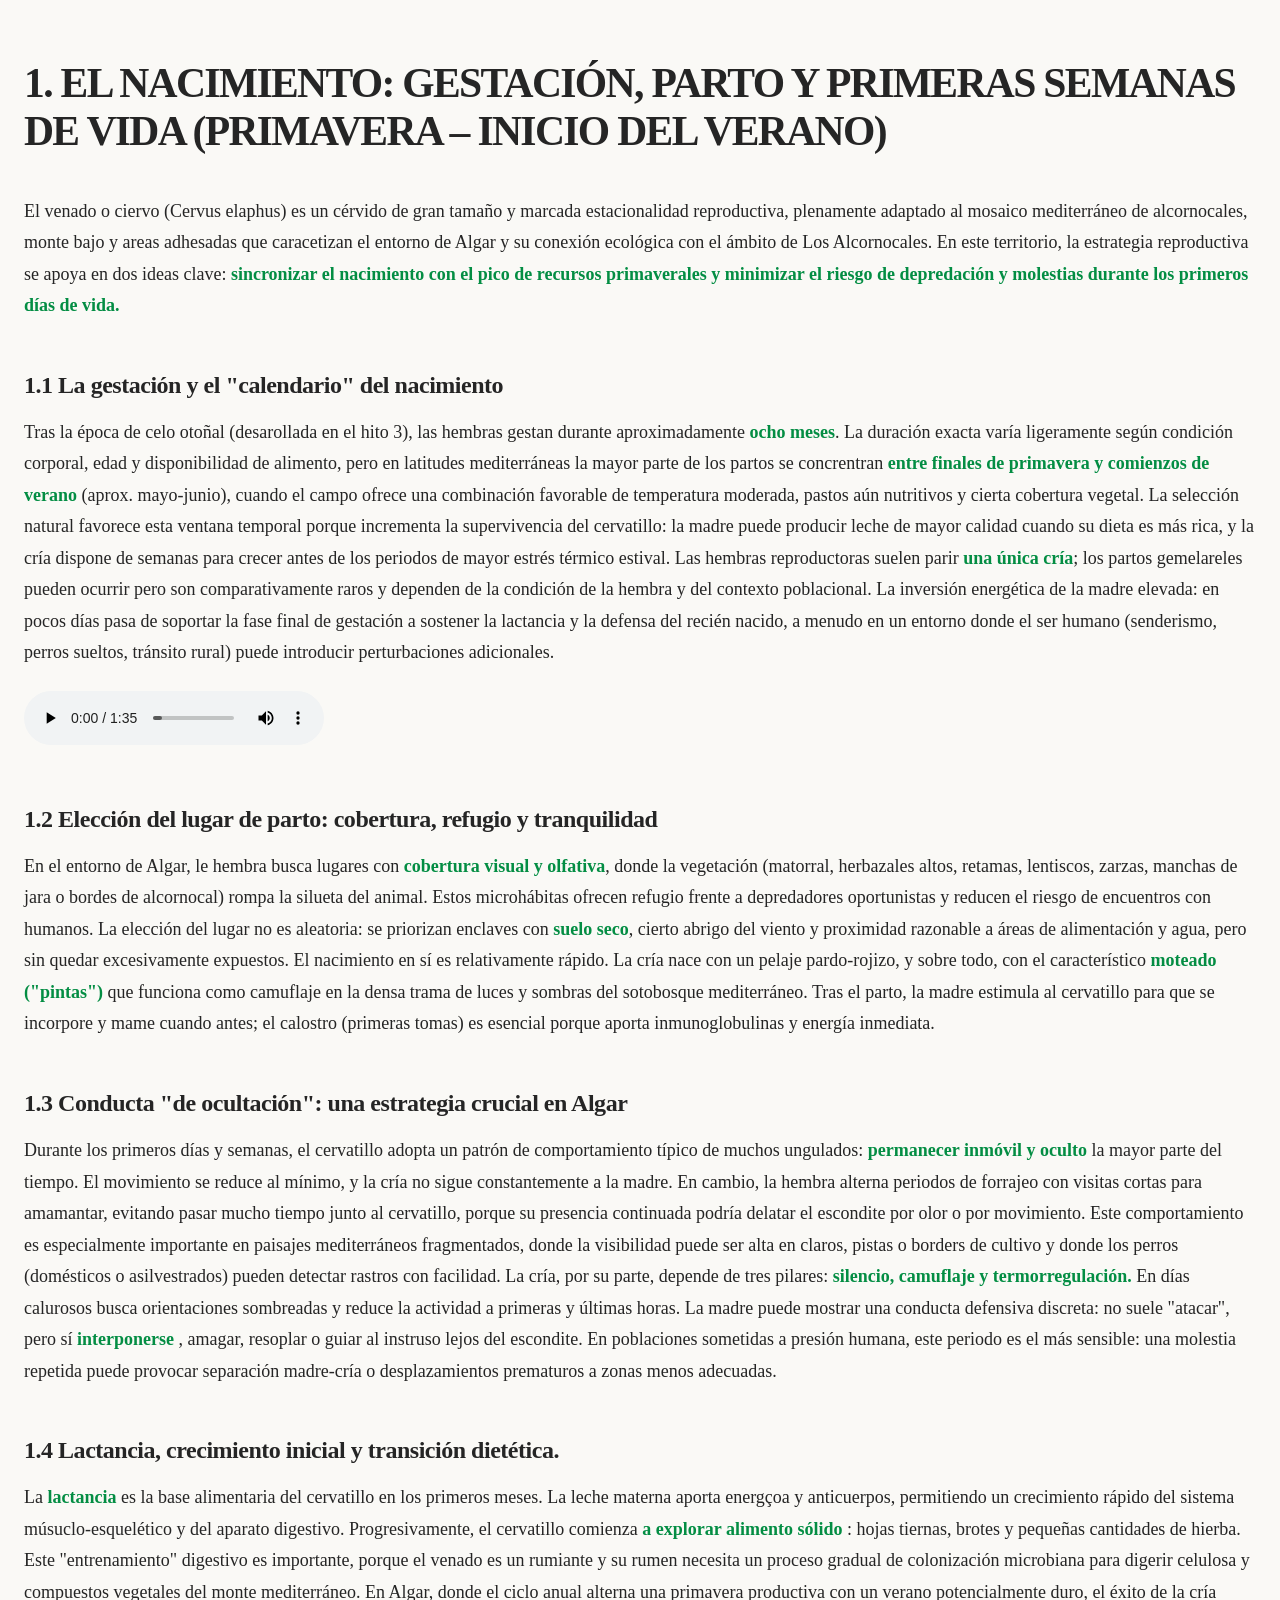
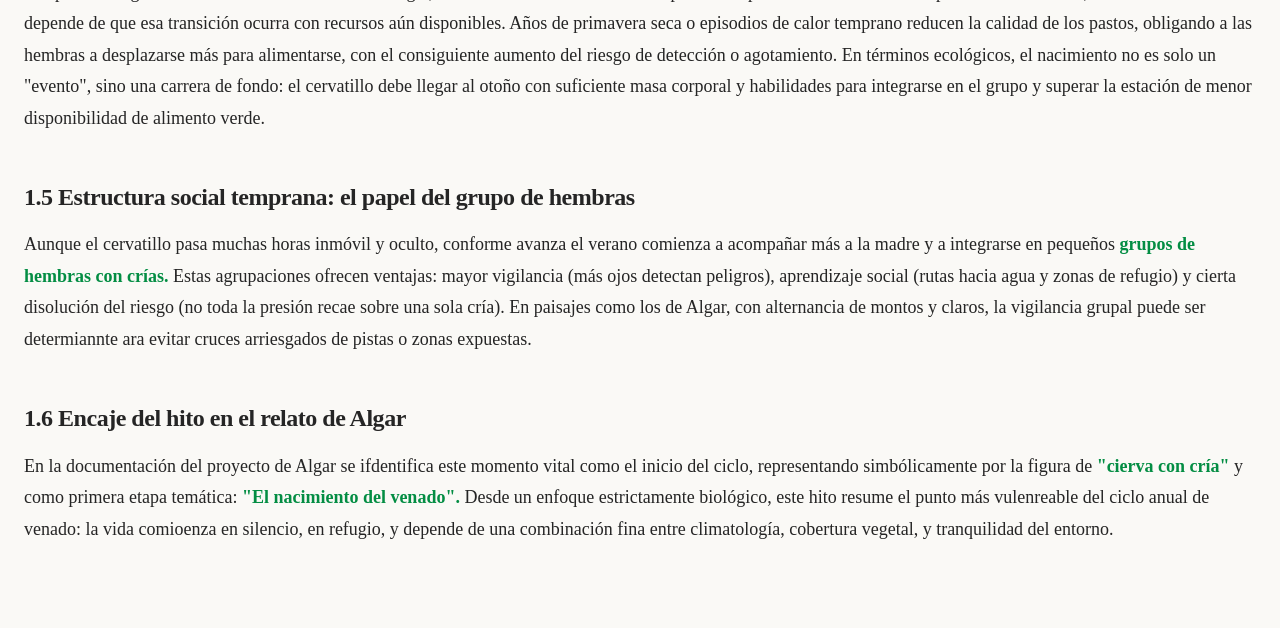
==== commit cf01cce5: "audio test" ====
--- a/etapa-1/index.html
+++ b/etapa-1/index.html
@@ -35,6 +35,13 @@
     pasa de soportar la fase final de gestación a sostener la lactancia y la defensa del
     recién nacido, a menudo en un entorno donde el ser humano (senderismo, perros sueltos,
     tránsito rural) puede introducir perturbaciones adicionales. </p>
+
+
+    <audio controls>
+      <source src="/assets/audio/audio_1.ogg" type="audio/ogg">
+      Your browser does not support the audio element.
+  </audio>
+
 
   <h2> 1.2 Elección del lugar de parto: cobertura, refugio y tranquilidad </h2>
 
--- a/main.css
+++ b/main.css
@@ -19,7 +19,7 @@
   --logo-area-background: #ffffff;
   --logo-area-height: 110px;
   --logo-area-padding: 20px 30px;
-  --logo-area-alignment: flex-start;
+  /* --logo-area-alignment: flex-start; */
 
   --logo-width: 180px;
   --logo-height: 70px;
@@ -42,7 +42,7 @@
 
   /* LEFT COLUMN */
   --sidebar-width: 300px;
-  --sidebar-background: #f4f4f4;
+  --sidebar-background: #94b97f;
 
   /* MAIN CONTENT */
   --main-background: #ffffff;
@@ -126,7 +126,7 @@
 
   display: flex;
   align-items: center;
-  justify-content: var(--logo-area-alignment);
+  justify-content: center;
 
   background: var(--logo-area-background);
 }
@@ -140,55 +140,162 @@
 }
 
 
-/* =====================================================
-   5. EXTERNAL LINKS
+
+/* =====================================================
+   DROPDOWN LINKS
 ===================================================== */
 
 .links-area {
   width: 100%;
   padding: var(--links-padding);
   background: var(--links-background);
-  border-top-right-radius: 20px;
-  border-bottom-right-radius: 20px;
 
   display: flex;
   flex-direction: column;
   align-items: flex-start;
   justify-content: flex-start;
-
   gap: var(--links-gap);
 }
 
 .link-item {
+  width: 100%;
+
   display: flex;
   flex-direction: column;
   align-items: flex-start;
   gap: 6px;
 }
 
-.link-item a {
+/* Main dropdown button */
+
+.dropdown-toggle {
+  width: 100%;
+  padding: 0;
+  border: none;
+  background: transparent;
+
+  display: flex;
+  align-items: center;
+  justify-content: space-between;
+  gap: 10px;
+
   font-family: var(--links-font-family);
   font-size: var(--links-font-size);
   font-weight: var(--links-font-weight);
-
   color: var(--links-text-color);
-  text-decoration: none;
+
+  text-align: left;
+  cursor: pointer;
 
   transition: color 0.2s ease;
 }
 
-.link-item a:hover {
+.dropdown-toggle:hover,
+.dropdown-toggle[aria-expanded="true"] {
   color: var(--links-hover-color);
 }
 
-.link-item span {
+/* Dropdown arrow */
+
+.dropdown-arrow {
+  font-size: 13px;
+  transition: transform 0.25s ease;
+}
+
+.dropdown-toggle[aria-expanded="true"] .dropdown-arrow {
+  transform: rotate(180deg);
+}
+
+/* Description */
+
+.link-description {
   font-family: var(--links-font-family);
   font-size: var(--links-description-size);
   font-weight: var(--links-description-weight);
-
   color: var(--links-description-color);
   line-height: 1.5;
 }
+
+/* Dropdown content */
+
+.dropdown-menu {
+  width: 100%;
+
+  display: flex;
+  flex-direction: column;
+  gap: 12px;
+
+  padding-left: 14px;
+  margin-top: 5px;
+
+  border-left: 2px solid var(--info-title-accent);
+
+  max-height: 0;
+  opacity: 0;
+  overflow: hidden;
+
+  transition:
+    max-height 0.3s ease,
+    opacity 0.25s ease,
+    margin 0.3s ease;
+}
+
+.dropdown-menu.open {
+  max-height: 500px;
+  opacity: 1;
+  margin-top: 10px;
+}
+
+/* Sub-links */
+
+.dropdown-menu a {
+  font-family: var(--links-font-family);
+  font-size: 24px;
+  font-weight: 400;
+
+  color: var(--links-text-color);
+  text-decoration: none;
+
+  transition: color 0.2s ease;
+}
+
+.dropdown-menu a:hover {
+  color: var(--links-hover-color);
+}
+
+/* Keyboard accessibility */
+
+.dropdown-toggle:focus-visible,
+.dropdown-menu a:focus-visible {
+  outline: 2px solid var(--links-hover-color);
+  outline-offset: 4px;
+}
+
+
+/* Mobile adjustments */
+
+@media (max-width: 900px) {
+
+  .links-area {
+    flex-direction: column;
+    align-items: flex-start;
+    gap: 22px;
+  }
+
+  .link-item {
+    width: 100%;
+  }
+
+  .dropdown-toggle {
+    font-size: 18px;
+  }
+
+  .link-description {
+    font-size: 11px;
+  }
+
+}
+
 
 
 /* =====================================================
@@ -284,7 +391,7 @@
 }
 
 .map-point.active {
-  animation: markerPulse 0.5s ease;
+  animation: markerPulse 0.1s ease;
 }
 
 @keyframes markerPulse {
@@ -464,7 +571,7 @@
   }
 
   .link-item a {
-    font-size: 40px;
+    font-size: 24px;
   }
 
   .link-item span {
@@ -528,4 +635,26 @@
     transition: none !important;
   }
 
+}
+
+/* =====================================================
+   15. MISC
+===================================================== */
+
+.right-side-title {
+  margin: auto;
+  justify-content: center;
+  text-align: center;
+  font-family: Georgia;
+  font-weight: bold;
+  font-size: 50px;
+}
+
+.right-side-info {
+  margin: auto;
+  justify-content: center;
+  text-align: center;
+  font-family: Georgia;
+  font-weight: normal;
+  font-size: 20px;
 }
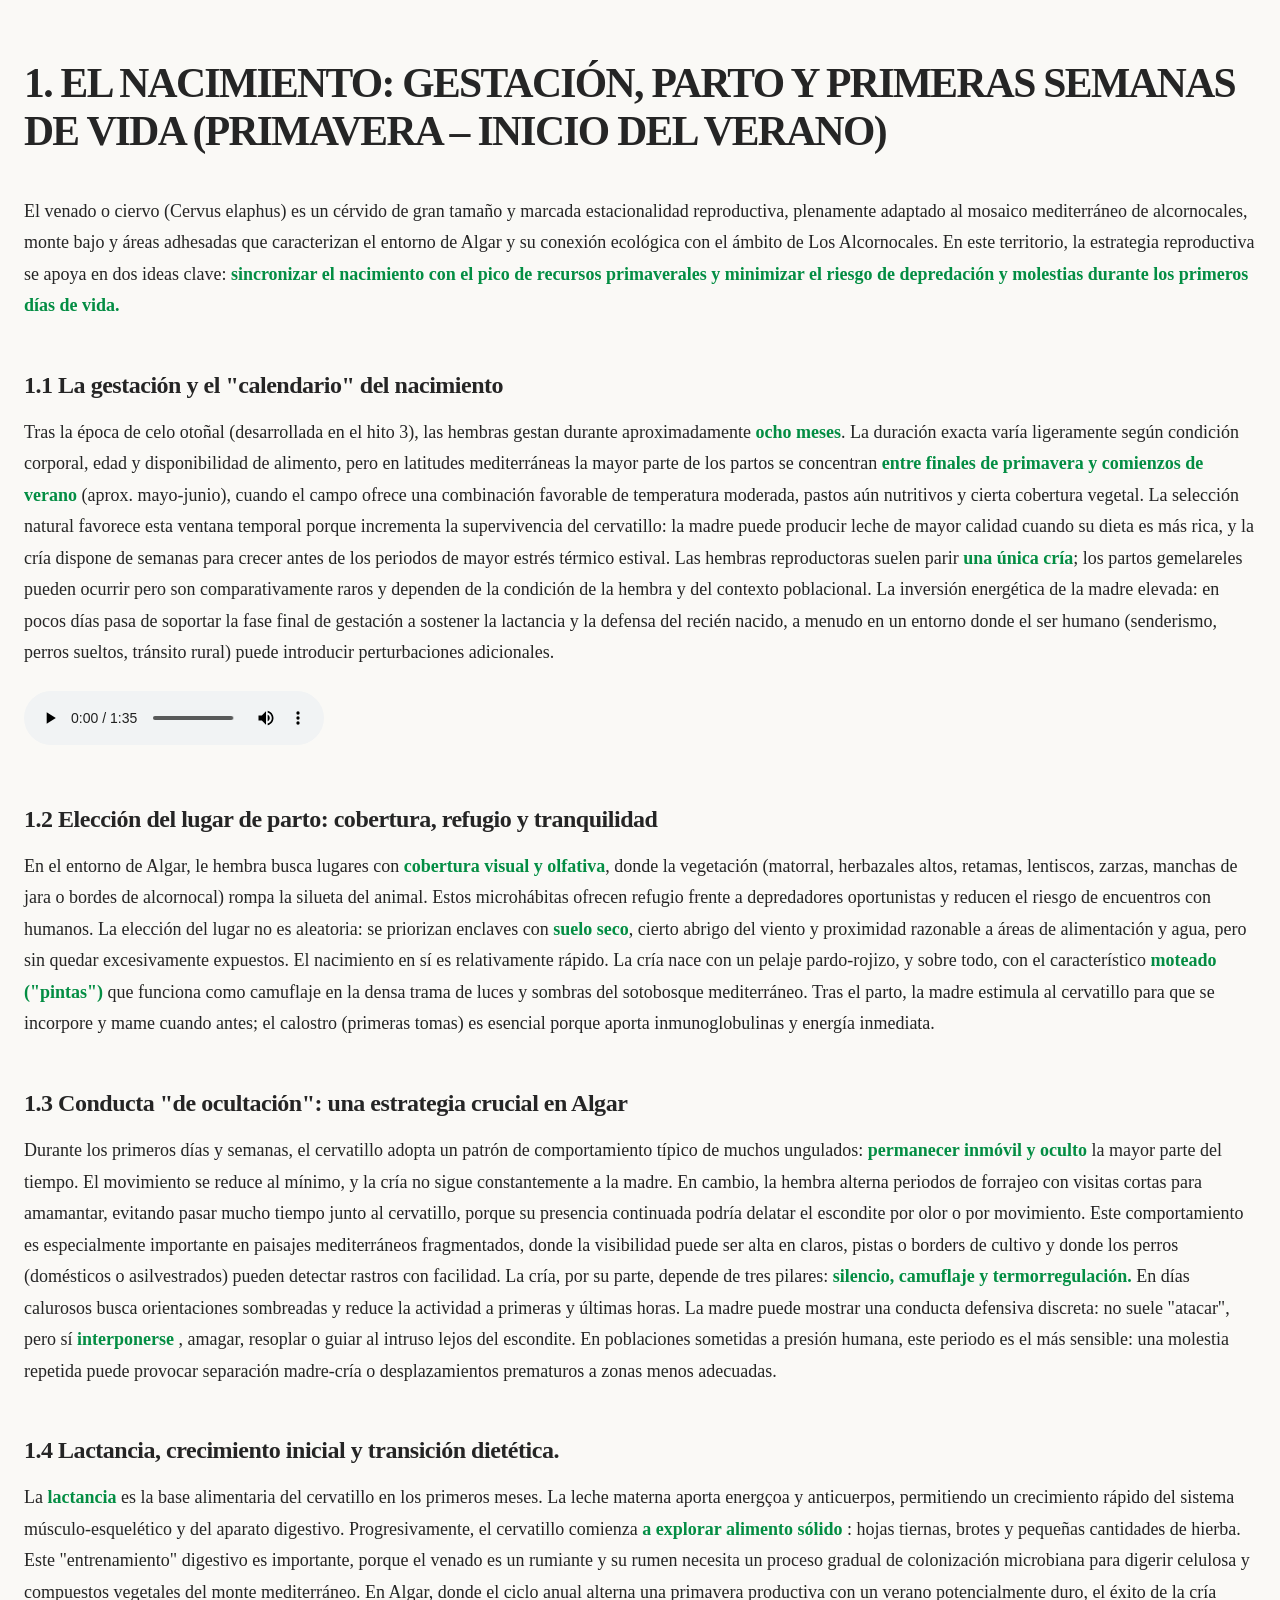
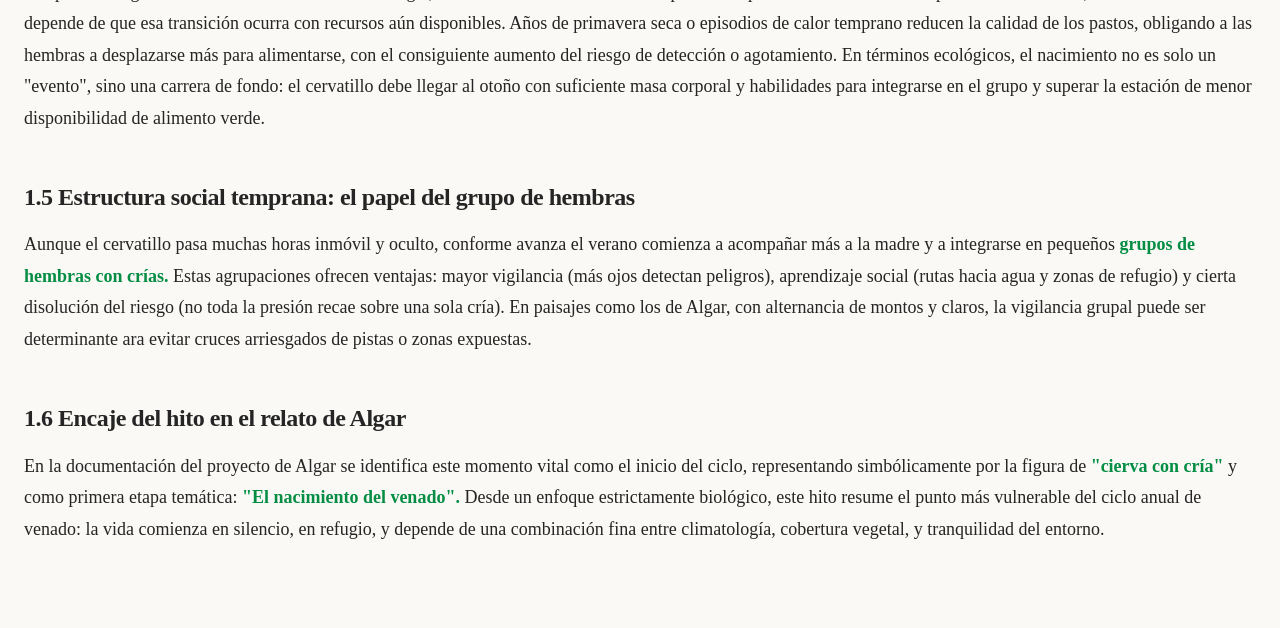
==== commit e89b4234: "Fix typos and improve text clarity in etapa-1/index.html" ====
--- a/etapa-1/index.html
+++ b/etapa-1/index.html
@@ -13,16 +13,16 @@
   <h1> 1. EL NACIMIENTO: GESTACIÓN, PARTO Y PRIMERAS SEMANAS DE VIDA
     (PRIMAVERA – INICIO DEL VERANO)</h1>
   <p>El venado o ciervo (Cervus elaphus) es un cérvido de gran tamaño y marcada estacionalidad reproductiva, plenamente
-    adaptado al mosaico mediterráneo de alcornocales, monte bajo y areas
-    adhesadas que caracetizan el entorno de Algar y su conexión ecológica con el ámbito de
+    adaptado al mosaico mediterráneo de alcornocales, monte bajo y áreas
+    adhesadas que caracterizan el entorno de Algar y su conexión ecológica con el ámbito de
     Los Alcornocales. En este territorio, la estrategia reproductiva se apoya en dos ideas
     clave: <b>sincronizar el nacimiento con el pico de recursos primaverales y minimizar el
       riesgo de depredación y molestias durante los primeros días de vida.</b> </p>
   <h2> 1.1 La gestación y el "calendario" del nacimiento </h2>
-  <p>Tras la época de celo otoñal (desarollada en el hito 3), las hembras gestan durante
+  <p>Tras la época de celo otoñal (desarrollada en el hito 3), las hembras gestan durante
     aproximadamente <b>ocho meses</b>. La duración exacta varía ligeramente según
     condición corporal, edad y disponibilidad de alimento, pero en latitudes mediterráneas
-    la mayor parte de los partos se concrentran <b>entre finales de primavera y comienzos de verano </b>
+    la mayor parte de los partos se concentran <b>entre finales de primavera y comienzos de verano </b>
     (aprox. mayo-junio), cuando el campo ofrece una combinación favorable de temperatura
     moderada, pastos aún nutritivos y cierta cobertura vegetal. La selección natural favorece
     esta ventana temporal porque incrementa la supervivencia del cervatillo: la madre puede
@@ -37,9 +37,9 @@
     tránsito rural) puede introducir perturbaciones adicionales. </p>
 
 
-    <audio controls>
-      <source src="/assets/audio/audio_1.ogg" type="audio/ogg">
-      Your browser does not support the audio element.
+  <audio controls>
+    <source src="/assets/audio/audio_1.ogg" type="audio/ogg">
+    Your browser does not support the audio element.
   </audio>
 
 
@@ -70,7 +70,7 @@
     La cría, por su parte, depende de tres pilares: <b>silencio, camuflaje y termorregulación.</b>
     En días calurosos busca orientaciones sombreadas y reduce la actividad a primeras y últimas
     horas. La madre puede mostrar una conducta defensiva discreta: no suele "atacar", pero sí <b>interponerse </b>,
-    amagar, resoplar o guiar al instruso lejos del escondite. En poblaciones sometidas a presión humana, este
+    amagar, resoplar o guiar al intruso lejos del escondite. En poblaciones sometidas a presión humana, este
     periodo es el más sensible: una molestia repetida puede provocar separación madre-cría o desplazamientos
     prematuros a zonas menos adecuadas. </p>
 
@@ -78,7 +78,7 @@
 
   <p>La <b> lactancia </b> es la base alimentaria del cervatillo en los primeros meses. La leche materna aporta energçoa
     y
-    anticuerpos, permitiendo un crecimiento rápido del sistema músuclo-esquelético
+    anticuerpos, permitiendo un crecimiento rápido del sistema músculo-esquelético
     y del aparato digestivo. Progresivamente, el cervatillo comienza<b> a explorar alimento sólido </b> : hojas tiernas,
     brotes y pequeñas cantidades de hierba. Este "entrenamiento" digestivo
     es importante, porque el venado es un rumiante y su rumen necesita un proceso gradual de colonización microbiana
@@ -105,18 +105,18 @@
     agua y zonas de refugio) y cierta disolución del riesgo
     (no toda la presión recae sobre una sola cría). En paisajes como los de Algar, con alternancia de montos y claros,
     la
-    vigilancia grupal puede ser determiannte ara evitar
+    vigilancia grupal puede ser determinante ara evitar
     cruces arriesgados de pistas o zonas expuestas. </p>
 
   <h2> 1.6 Encaje del hito en el relato de Algar </h2>
 
-  <p>En la documentación del proyecto de Algar se ifdentifica este momento vital como el inicio del ciclo, representando
+  <p>En la documentación del proyecto de Algar se identifica este momento vital como el inicio del ciclo, representando
     simbólicamente por la figura de <b>"cierva con cría"</b> y como primera etapa
     temática: <b>"El nacimiento del venado".</b>
 
-    Desde un enfoque estrictamente biológico, este hito resume el punto más vulenreable del ciclo anual de venado: la
+    Desde un enfoque estrictamente biológico, este hito resume el punto más vulnerable del ciclo anual de venado: la
     vida
-    comioenza en silencio, en refugio, y depende de una combinación
+    comienza en silencio, en refugio, y depende de una combinación
     fina entre climatología, cobertura vegetal, y tranquilidad del entorno.</p>
 
 </body>
